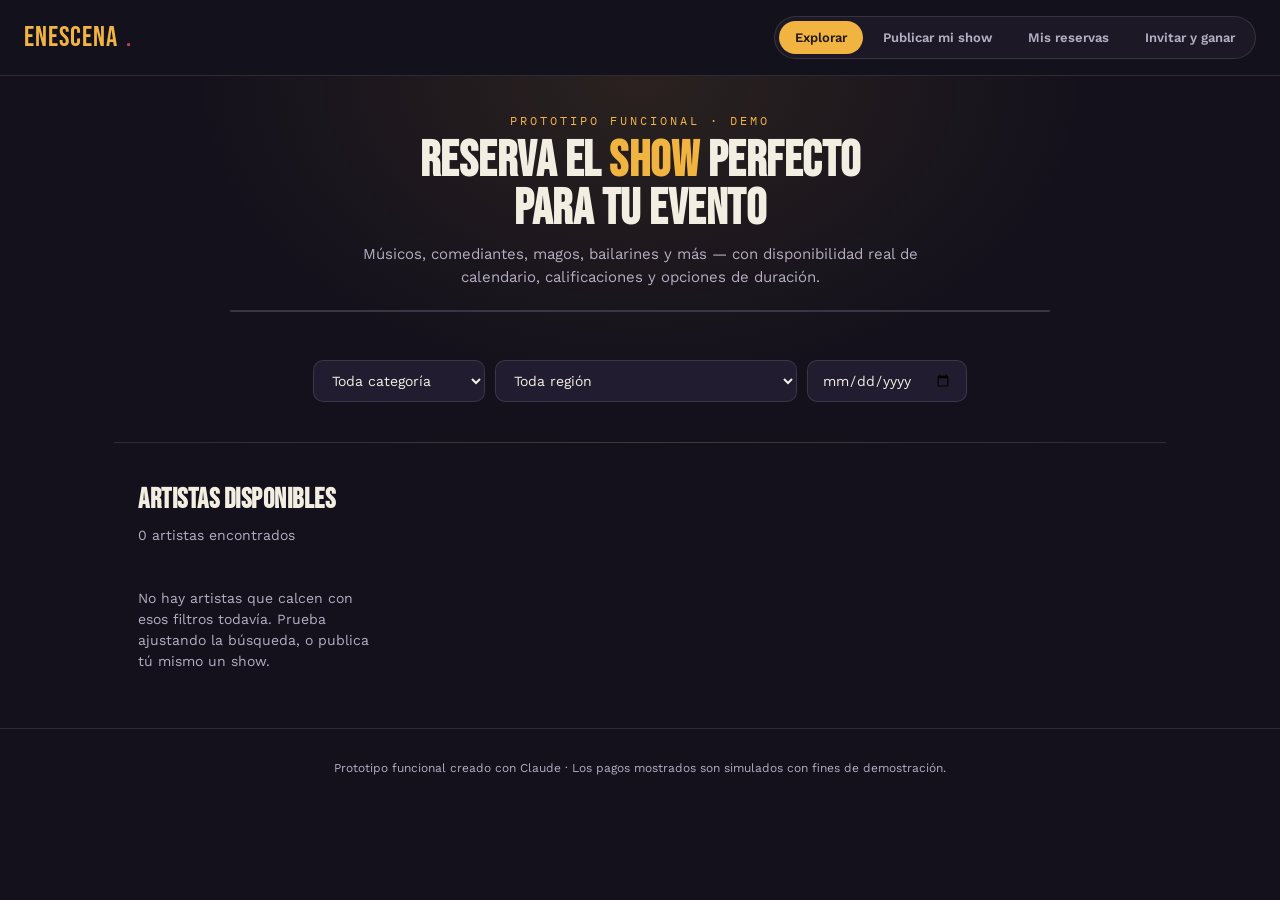
==== src/main/resources/static/index.html @ 1aa63d06 "version inicial" ====
<!DOCTYPE html>
<html lang="es">
<head>
<meta charset="UTF-8">
<meta name="viewport" content="width=device-width, initial-scale=1.0">
<title>EnEscena — Reserva artistas en vivo</title>
<link rel="preconnect" href="https://fonts.googleapis.com">
<link href="https://fonts.googleapis.com/css2?family=Bebas+Neue&family=Work+Sans:wght@400;500;600;700&family=IBM+Plex+Mono:wght@400;500&display=swap" rel="stylesheet">
<style>
  :root{
    --bg:#14111c; --bg-soft:#1c1826; --card:#211c2f; --card-alt:#262038;
    --gold:#f2b441; --gold-dim:#caa15c; --crimson:#c1414b; --crimson-dim:#8f2f37;
    --cream:#f3eee2; --muted:#b6adc2; --line:rgba(243,238,226,0.12); --radius:14px;
    --font-display:'Bebas Neue', sans-serif; --font-body:'Work Sans', sans-serif; --font-mono:'IBM Plex Mono', monospace;
  }
  *{box-sizing:border-box;}
  body{margin:0; background:var(--bg); color:var(--cream); font-family:var(--font-body); line-height:1.5; -webkit-font-smoothing:antialiased;}
  a{color:inherit;} ::selection{background:var(--gold); color:#14111c;}
  button{font-family:inherit; cursor:pointer;} input,select,textarea{font-family:inherit;}
  .wrap{max-width:1100px; margin:0 auto; padding:0 24px;}

  header{position:sticky; top:0; z-index:40; background:rgba(20,17,28,0.94); backdrop-filter:blur(6px); border-bottom:1px solid var(--line);}
  .headbar{display:flex; align-items:center; justify-content:space-between; padding:16px 24px; gap:12px; flex-wrap:wrap;}
  .logo{font-family:var(--font-display); font-size:28px; letter-spacing:1px; color:var(--gold); display:flex; align-items:center; gap:8px;}
  .logo span.dot{color:var(--crimson);}
  nav.tabs{display:flex; gap:4px; background:var(--bg-soft); border:1px solid var(--line); border-radius:999px; padding:4px; flex-wrap:wrap;}
  nav.tabs button{background:transparent; border:none; color:var(--muted); padding:9px 16px; border-radius:999px; font-size:13px; font-weight:600; transition:all .15s ease; white-space:nowrap;}
  nav.tabs button.active{background:var(--gold); color:#241a05;}
  nav.tabs button:not(.active):hover{color:var(--cream);}

  /* HERO / DESTACADOS */
  .hero-wrap{padding:36px 24px 10px; border-bottom:1px solid var(--line); background:radial-gradient(ellipse at 50% 0%, rgba(242,180,65,0.10), transparent 60%);}
  .hero-top{text-align:center; margin-bottom:22px;}
  .hero-top .eyebrow{font-family:var(--font-mono); font-size:12px; letter-spacing:3px; color:var(--gold); text-transform:uppercase;}
  .hero-top h1{font-family:var(--font-display); font-size:50px; letter-spacing:0.5px; margin:8px 0 10px; line-height:0.95;}
  .hero-top h1 em{font-style:normal; color:var(--gold);}
  .hero-top p{color:var(--muted); max-width:560px; margin:0 auto; font-size:15px;}

  .marquee{position:relative; max-width:820px; margin:0 auto 24px; border-radius:18px; overflow:hidden; border:1px solid var(--line); background:var(--card);}
  .marquee-track{display:flex; transition:transform .6s ease;}
  .marquee-slide{min-width:100%; display:flex; align-items:center; gap:24px; padding:28px 32px; cursor:pointer;}
  .marquee-slide .mstage{width:100px; height:100px; border-radius:50%; background:linear-gradient(160deg, var(--card-alt), var(--bg-soft)); display:flex; align-items:center; justify-content:center; font-size:46px; flex-shrink:0; border:2px solid var(--gold-dim);}
  .marquee-slide .mbadge{display:inline-block; font-family:var(--font-mono); font-size:10px; letter-spacing:1.5px; text-transform:uppercase; color:#241a05; background:var(--gold); padding:3px 9px; border-radius:999px; margin-bottom:8px; font-weight:700;}
  .marquee-slide h3{margin:0 0 4px; font-family:var(--font-display); font-size:26px; letter-spacing:0.5px;}
  .marquee-slide .mmeta{color:var(--muted); font-size:13px; margin-bottom:4px;}
  .marquee-dots{display:flex; gap:6px; justify-content:center; padding:12px 0;}
  .marquee-dots span{width:7px; height:7px; border-radius:50%; background:var(--line); cursor:pointer;}
  .marquee-dots span.on{background:var(--gold);}

  .filters{display:flex; gap:10px; flex-wrap:wrap; justify-content:center; max-width:820px; margin:0 auto 30px;}
  .filters select, .filters input{background:var(--card); border:1px solid var(--line); color:var(--cream); padding:11px 14px; border-radius:10px; font-size:14px; min-width:150px;}
  .filters select:focus, .filters input:focus{outline:2px solid var(--gold); outline-offset:1px;}

  section{padding:36px 24px;}
  h2.section-title{font-family:var(--font-display); font-size:28px; letter-spacing:0.5px; margin:0 0 4px;}
  p.section-sub{color:var(--muted); margin:0 0 22px; font-size:14px;}

  /* GRID SPOTIFY-STYLE */
  .grid{display:grid; grid-template-columns:repeat(auto-fill, minmax(190px,1fr)); gap:20px;}
  .rcard{background:transparent; border:none; padding:10px 6px; text-align:center; position:relative; cursor:pointer; transition:transform .15s ease;}
  .rcard:hover{transform:translateY(-4px);}
  .rcard .avatar{width:100%; aspect-ratio:1; border-radius:50%; background:linear-gradient(160deg, var(--card-alt), var(--bg-soft)); display:flex; align-items:center; justify-content:center; font-size:52px; margin:0 auto 14px; position:relative; overflow:hidden; border:1px solid var(--line); box-shadow:0 8px 20px rgba(0,0,0,0.35);}
  .rcard .featured-tag{position:absolute; top:6px; right:6px; background:var(--gold); color:#241a05; font-size:9px; font-weight:700; padding:3px 7px; border-radius:999px; letter-spacing:0.5px; text-transform:uppercase; font-family:var(--font-mono);}
  .rcard .hover-preview{position:absolute; inset:0; background:rgba(20,17,28,0.92); border-radius:50%; display:flex; align-items:center; justify-content:center; text-align:center; padding:14px; opacity:0; transition:opacity .2s ease; font-size:12px; color:var(--gold); line-height:1.4;}
  .rcard .avatar:hover .hover-preview{opacity:1;}
  .rcard h3{margin:0 0 2px; font-size:15px; font-weight:600;}
  .rcard .cat{font-size:11px; color:var(--gold); text-transform:uppercase; letter-spacing:0.5px; font-family:var(--font-mono); margin-bottom:6px;}
  .rcard .stars{font-size:12px; color:var(--gold-dim); margin-bottom:2px;}
  .rcard .stars b{color:var(--cream); font-weight:600;}
  .rcard .shows-count{font-size:11px; color:var(--muted); margin-bottom:8px;}
  .rcard .price{font-family:var(--font-mono); font-size:14px; color:var(--cream);}
  .empty{color:var(--muted); font-size:14px; padding:20px 0;}

  /* DETALLE / PERFIL */
  .detail-panel{background:var(--card); border:1px solid var(--line); border-radius:var(--radius); padding:24px; margin-bottom:24px;}
  .back-link{background:none; border:none; color:var(--gold); font-size:13px; font-weight:600; margin-bottom:16px; padding:0;}
  .detail-head{display:flex; gap:18px; align-items:center; flex-wrap:wrap;}
  .detail-head .stage-lg{font-size:52px; width:92px; height:92px; border-radius:50%; display:flex; align-items:center; justify-content:center; background:var(--card-alt); border:2px solid var(--gold-dim); flex-shrink:0;}
  .detail-head h2{margin:0 0 4px; font-family:var(--font-display); font-size:30px;}
  .detail-head .meta{color:var(--muted); font-size:14px;}
  .detail-head .stars-row{margin-top:4px; font-size:13px; color:var(--gold-dim);}
  .bio{margin:18px 0; color:var(--cream); font-size:15px; line-height:1.7;}

  .gallery-title, .cal-title, .pkg-title, .rev-title{font-size:13px; color:var(--muted); text-transform:uppercase; letter-spacing:1px; margin:20px 0 10px; font-family:var(--font-mono);}
  .gallery-row{display:flex; gap:10px; flex-wrap:wrap;}
  .gphoto{width:84px; height:84px; border-radius:10px; background:var(--card-alt); border:1px solid var(--line); display:flex; align-items:center; justify-content:center; font-size:28px;}
  .gvideo{width:140px; height:84px; border-radius:10px; background:var(--card-alt); border:1px solid var(--line); display:flex; flex-direction:column; align-items:center; justify-content:center; gap:4px; font-size:11px; color:var(--muted);}
  .gvideo .playbtn{width:32px; height:32px; border-radius:50%; background:var(--gold); color:#241a05; display:flex; align-items:center; justify-content:center; font-size:13px;}

  /* PAQUETES */
  .pkg-list{display:flex; flex-direction:column; gap:8px;}
  .pkg-opt{border:1px solid var(--line); background:var(--bg-soft); border-radius:10px; padding:12px 14px; display:flex; justify-content:space-between; align-items:center; cursor:pointer;}
  .pkg-opt.selected{border-color:var(--gold); background:rgba(242,180,65,0.1);}
  .pkg-opt b{font-size:14px;} .pkg-opt span.pmin{font-size:12px; color:var(--muted);}
  .pkg-opt .pprice{font-family:var(--font-mono); color:var(--gold); font-weight:600;}

  /* CALENDARIO MENSUAL */
  .cal-nav{display:flex; align-items:center; justify-content:space-between; max-width:400px; margin-bottom:8px;}
  .cal-nav button{background:var(--bg-soft); border:1px solid var(--line); color:var(--cream); width:30px; height:30px; border-radius:8px; font-size:14px;}
  .cal-nav button:disabled{opacity:0.3; cursor:not-allowed;}
  .cal-nav .cal-month-label{font-family:var(--font-mono); font-size:13px; color:var(--cream); text-transform:capitalize;}
  .cal-grid{display:grid; grid-template-columns:repeat(7,1fr); gap:6px; max-width:400px;}
  .cal-grid .dow{font-size:11px; color:var(--muted); text-align:center; padding-bottom:4px;}
  .cal-day{aspect-ratio:1; border-radius:8px; border:1px solid var(--line); background:var(--bg-soft); display:flex; align-items:center; justify-content:center; font-size:13px; color:var(--muted); font-family:var(--font-mono);}
  .cal-day.avail{background:rgba(242,180,65,0.14); border-color:var(--gold-dim); color:var(--gold); cursor:pointer; font-weight:600;}
  .cal-day.avail:hover{background:var(--gold); color:#241a05;}
  .cal-day.avail.selected{background:var(--crimson); border-color:var(--crimson); color:#fff;}
  .cal-day.empty2{border:none; background:transparent;}

  /* FORM */
  .form-box{background:var(--card); border:1px solid var(--line); border-radius:var(--radius); padding:24px; max-width:600px; margin:20px auto 0;}
  .form-box label{display:block; font-size:13px; color:var(--muted); margin:14px 0 6px;}
  .form-box input, .form-box textarea, .form-box select{width:100%; background:var(--bg-soft); border:1px solid var(--line); color:var(--cream); padding:11px 12px; border-radius:8px; font-size:14px;}
  .form-box input:focus, .form-box textarea:focus, .form-box select:focus{outline:2px solid var(--gold);}
  .form-box textarea{resize:vertical; min-height:80px;}
  .btn-primary{background:var(--gold); color:#241a05; border:none; padding:13px 20px; border-radius:9px; font-weight:700; font-size:14px; width:100%; margin-top:18px;}
  .btn-primary:hover{background:#ffc65e;}
  .btn-secondary{background:transparent; border:1px solid var(--line); color:var(--cream); padding:12px 20px; border-radius:9px; font-weight:600; font-size:14px; width:100%; margin-top:10px;}
  .btn-secondary:hover{border-color:var(--gold-dim);}
  .btn-mini{background:var(--bg-soft); border:1px solid var(--line); color:var(--gold); padding:8px 12px; border-radius:8px; font-size:12px; font-weight:600;}
  .pkg-row{display:grid; grid-template-columns:1.4fr 0.8fr 0.9fr auto; gap:8px; margin-bottom:8px; align-items:center;}
  .pkg-row input{padding:9px 10px; font-size:13px;}
  .checkbox-row{display:flex; align-items:flex-start; gap:10px; margin-top:16px; background:var(--bg-soft); border:1px solid var(--line); border-radius:10px; padding:12px;}
  .checkbox-row input{width:auto; margin-top:3px;}
  .checkbox-row span{font-size:13px; color:var(--muted);}

  /* PAGO */
  .pay-methods{display:flex; gap:10px; margin:14px 0;}
  .pay-opt{flex:1; border:1px solid var(--line); background:var(--bg-soft); border-radius:10px; padding:14px; text-align:center; cursor:pointer;}
  .pay-opt.selected{border-color:var(--gold); background:rgba(242,180,65,0.1);}
  .pay-opt b{display:block; font-size:14px; margin-bottom:2px;} .pay-opt span{font-size:11px; color:var(--muted);}
  .summary-row{display:flex; justify-content:space-between; font-size:14px; padding:6px 0; color:var(--muted); font-family:var(--font-mono);}
  .summary-row.total{color:var(--cream); font-weight:700; border-top:1px solid var(--line); margin-top:6px; padding-top:12px; font-size:16px;}
  .summary-row.discount{color:var(--gold);}
  .confirm-box{text-align:center; padding:20px;}
  .confirm-box .ok{font-size:48px; margin-bottom:6px;}
  .folio{font-family:var(--font-mono); background:var(--bg-soft); display:inline-block; padding:8px 16px; border-radius:8px; margin-top:10px; letter-spacing:2px; color:var(--gold);}

  .publish-note{background:rgba(193,65,75,0.12); border:1px solid var(--crimson-dim); color:var(--cream); padding:12px 16px; border-radius:10px; font-size:13px; margin-bottom:20px;}

  /* RESEÑAS */
  .rev-summary{display:flex; align-items:center; gap:14px; margin-bottom:16px;}
  .rev-summary .big-rating{font-family:var(--font-display); font-size:42px; color:var(--gold); line-height:1;}
  .rev-summary .stars-lg{font-size:16px; color:var(--gold-dim);}
  .rev-sort{margin-bottom:14px;}
  .rev-sort select{width:auto; display:inline-block;}
  .review-row{border-bottom:1px solid var(--line); padding:12px 0;}
  .review-row .rtop{display:flex; justify-content:space-between; font-size:13px; margin-bottom:4px;}
  .review-row .rauthor{font-weight:600;} .review-row .rstars{color:var(--gold-dim);} .review-row .rdate{color:var(--muted); font-size:12px;}
  .review-row p{margin:4px 0 0; font-size:14px; color:var(--cream);}

  .booking-row{background:var(--card); border:1px solid var(--line); border-radius:10px; padding:14px 16px; margin-bottom:10px; display:flex; justify-content:space-between; align-items:center; flex-wrap:wrap; gap:8px;}
  .booking-row .bwho{font-weight:600;} .booking-row .bwhen{font-family:var(--font-mono); color:var(--muted); font-size:13px;}
  .status-pill{font-size:11px; padding:4px 10px; border-radius:999px; background:rgba(242,180,65,0.15); color:var(--gold); text-transform:uppercase; letter-spacing:0.5px; font-weight:700;}

  /* REFERIDOS */
  .code-box{background:var(--card); border:1px solid var(--gold-dim); border-radius:14px; padding:24px; text-align:center; max-width:420px; margin:0 auto 24px;}
  .code-box .code{font-family:var(--font-mono); font-size:28px; letter-spacing:4px; color:var(--gold); margin:10px 0; background:var(--bg-soft); padding:12px; border-radius:10px;}
  .perk-grid{display:grid; grid-template-columns:1fr 1fr; gap:14px; max-width:600px; margin:24px auto;}
  .perk-card{background:var(--card); border:1px solid var(--line); border-radius:12px; padding:16px; text-align:center; font-size:13px; color:var(--muted);}
  .perk-card b{display:block; color:var(--gold); font-size:20px; margin-bottom:6px; font-family:var(--font-display); letter-spacing:0.5px;}

  footer{padding:30px 24px; text-align:center; color:var(--muted); font-size:12px; border-top:1px solid var(--line);}
  .hidden{display:none !important;}
  @media(max-width:640px){
    .hero-top h1{font-size:36px;}
    .headbar{flex-direction:column; gap:12px;}
    .marquee-slide{flex-direction:column; text-align:center; padding:22px;}
    .perk-grid{grid-template-columns:1fr;}
    .pkg-row{grid-template-columns:1fr 1fr; grid-template-areas:"a a" "b c" "d d";}
  }
</style>
</head>
<body>

<header>
  <div class="headbar">
    <div class="logo">enescena<span class="dot">.</span></div>
    <nav class="tabs">
      <button data-tab="explorar" class="active">Explorar</button>
      <button data-tab="publicar">Publicar mi show</button>
      <button data-tab="reservas">Mis reservas</button>
      <button data-tab="referidos">Invitar y ganar</button>
    </nav>
  </div>
</header>

<main class="wrap">

  <div id="tab-explorar">
    <div class="hero-wrap">
      <div class="hero-top">
        <div class="eyebrow">Prototipo funcional · demo</div>
        <h1>Reserva el <em>show</em> perfecto<br>para tu evento</h1>
        <p>Músicos, comediantes, magos, bailarines y más — con disponibilidad real de calendario, calificaciones y opciones de duración.</p>
      </div>
      <div class="marquee" id="marquee"></div>
      <div class="marquee-dots" id="marquee-dots"></div>
      <div class="filters">
        <select id="f-cat"><option value="">Toda categoría</option></select>
        <select id="f-region"><option value="">Toda región</option></select>
        <input type="date" id="f-date">
      </div>
    </div>

    <section id="section-list">
      <h2 class="section-title">Artistas disponibles</h2>
      <p class="section-sub" id="list-sub">Cargando catálogo…</p>
      <div class="grid" id="grid-artists"></div>
    </section>

    <section id="section-detail" class="hidden"></section>
  </div>

  <div id="tab-publicar" class="hidden">
    <section>
      <h2 class="section-title">Publica tu show</h2>
      <p class="section-sub">Crea tu perfil de artista, define tus opciones de duración y marca tu disponibilidad.</p>
      <div class="publish-note">Esta es una demo pública: lo que publiques aquí quedará visible para cualquiera que abra esta app. Recibirás el precio de cada opción menos un 3% de comisión de servicio (o 1.5% si activaste un código de referido este mes).</div>
      <div class="form-box">
        <label>Nombre artístico</label>
        <input id="p-name" placeholder="Ej: Trío Andino, Mago Fabián...">
        <label>Categoría</label>
        <select id="p-cat">
          <option>Música en vivo</option><option>Stand up comedy</option><option>Magia</option>
          <option>Danza</option><option>DJ</option><option>Teatro</option><option>Circo</option><option>Otro</option>
        </select>
        <label>Región</label>
        <select id="p-region"></select>
        <label>Comuna / ciudad</label>
        <select id="p-city"></select>
        <label>Ícono</label>
        <select id="p-emoji">
          <option value="🎤">🎤 Música</option><option value="🎭">🎭 Teatro</option><option value="🪄">🪄 Magia</option>
          <option value="💃">💃 Danza</option><option value="🎧">🎧 DJ</option><option value="🤹">🤹 Circo</option><option value="😂">😂 Comedia</option>
        </select>
        <label>Sobre tu show</label>
        <textarea id="p-bio" placeholder="Cuenta en qué consiste tu espectáculo, requerimientos técnicos, etc."></textarea>

        <div class="pkg-title">Opciones de reserva (duración y precio)</div>
        <div id="p-packages"></div>
        <button type="button" class="btn-mini" id="p-add-pkg">+ Agregar opción de duración</button>

        <div class="checkbox-row">
          <input type="checkbox" id="p-featured">
          <span><b style="color:var(--cream)">Destacar mi show en la portada</b><br>+15% de comisión mientras esté activo. Aparece en el carrusel de la página principal.</span>
        </div>

        <div class="cal-title">Marca tus días disponibles</div>
        <div class="cal-nav" id="p-cal-nav"></div>
        <div class="cal-grid" id="p-cal"></div>
        <button class="btn-primary" id="p-submit">Publicar mi perfil</button>
        <div id="p-msg" class="section-sub" style="margin-top:10px;"></div>
      </div>
    </section>
  </div>

  <div id="tab-reservas" class="hidden">
    <section>
      <h2 class="section-title">Mis reservas</h2>
      <p class="section-sub">Escribe el correo que usaste para reservar, y revisa el estado o deja una reseña.</p>
      <div class="form-box" style="max-width:420px;">
        <label>Correo</label>
        <input id="r-email" placeholder="tu@correo.cl">
        <button class="btn-primary" id="r-search">Buscar</button>
      </div>
      <div id="r-results" style="margin-top:24px; max-width:640px;"></div>
    </section>
  </div>

  <div id="tab-referidos" class="hidden">
    <section>
      <h2 class="section-title">Invita y ambos ganan</h2>
      <p class="section-sub">Comparte tu código. Tu amigo y tú obtienen 50% de descuento en la comisión de servicio durante su primer mes en la app.</p>
      <div class="code-box">
        <div class="section-sub" style="margin:0;">Tu código personal</div>
        <div class="code" id="my-code">-------</div>
        <button class="btn-secondary" id="copy-code" style="margin-top:0;">Copiar código</button>
      </div>
      <div class="form-box" style="max-width:420px;">
        <label>¿Tienes un código de un amigo? Ingrésalo aquí</label>
        <input id="redeem-code" placeholder="Ej: AB12CD">
        <button class="btn-primary" id="redeem-btn">Activar descuento</button>
        <div id="redeem-msg" class="section-sub" style="margin-top:10px;"></div>
      </div>
      <div class="perk-grid">
        <div class="perk-card"><b>50%</b>menos comisión para ti, este primer mes</div>
        <div class="perk-card"><b>50%</b>menos comisión para tu amigo, su primer mes</div>
      </div>
    </section>
  </div>

</main>

<footer>Prototipo funcional creado con Claude · Los pagos mostrados son simulados con fines de demostración.</footer>

<script>
const CATS = ["Música en vivo","Stand up comedy","Magia","Danza","DJ","Teatro","Circo","Otro"];
const DOW = ["L","M","M","J","V","S","D"];
const MONTHS_ES = ["enero","febrero","marzo","abril","mayo","junio","julio","agosto","septiembre","octubre","noviembre","diciembre"];

const CHILE_REGIONS = [
  {region:"Arica y Parinacota", comunas:["Arica","Camarones","General Lagos","Putre"]},
  {region:"Tarapacá", comunas:["Alto Hospicio","Camiña","Colchane","Huara","Iquique","Pica","Pozo Almonte"]},
  {region:"Antofagasta", comunas:["Antofagasta","Calama","María Elena","Mejillones","Ollagüe","San Pedro de Atacama","Sierra Gorda","Taltal","Tocopilla"]},
  {region:"Atacama", comunas:["Alto del Carmen","Caldera","Chañaral","Copiapó","Diego de Almagro","Freirina","Huasco","Tierra Amarilla","Vallenar"]},
  {region:"Coquimbo", comunas:["Andacollo","Canela","Combarbalá","Coquimbo","Illapel","La Higuera","La Serena","Los Vilos","Monte Patria","Ovalle","Paiguano","Punitaqui","Río Hurtado","Salamanca","Vicuña"]},
  {region:"Valparaíso", comunas:["Algarrobo","Cabildo","Calera","Calle Larga","Cartagena","Casablanca","Catemu","Concón","El Quisco","El Tabo","Hijuelas","Isla de Pascua","Juan Fernández","La Cruz","La Ligua","Limache","Llaillay","Los Andes","Nogales","Olmué","Panquehue","Papudo","Petorca","Puchuncaví","Putaendo","Quillota","Quilpué","Quintero","Rinconada","San Antonio","San Esteban","San Felipe","Santa María","Santo Domingo","Valparaíso","Villa Alemana","Viña del Mar","Zapallar"]},
  {region:"Metropolitana de Santiago", comunas:["Alhué","Buin","Calera de Tango","Cerrillos","Cerro Navia","Colina","Conchalí","Curacaví","El Bosque","El Monte","Estación Central","Huechuraba","Independencia","Isla de Maipo","La Cisterna","La Florida","La Granja","La Pintana","La Reina","Lampa","Las Condes","Lo Barnechea","Lo Espejo","Lo Prado","Macul","Maipú","María Pinto","Melipilla","Ñuñoa","Padre Hurtado","Paine","Pedro Aguirre Cerda","Peñaflor","Peñalolén","Pirque","Providencia","Pudahuel","Puente Alto","Quilicura","Quinta Normal","Recoleta","Renca","San Bernardo","San Joaquín","San José de Maipo","San Miguel","San Pedro","San Ramón","Santiago","Talagante","Tiltil","Vitacura"]},
  {region:"Libertador Gral. Bernardo O'Higgins", comunas:["Chimbarongo","Chépica","Codegua","Coinco","Coltauco","Doñihue","Graneros","La Estrella","Las Cabras","Litueche","Lolol","Machalí","Malloa","Marchihue","Nancagua","Navidad","Olivar","Palmilla","Paredones","Peralillo","Peumo","Pichidegua","Pichilemu","Placilla","Pumanque","Quinta de Tilcoco","Rancagua","Rengo","Requínoa","San Fernando","San Francisco de Mostazal","San Vicente de Tagua Tagua","Santa Cruz"]},
  {region:"Maule", comunas:["Cauquenes","Chanco","Colbún","Constitución","Curepto","Curicó","Empedrado","Hualañé","Licantén","Linares","Longaví","Maule","Molina","Parral","Pelarco","Pelluhue","Pencahue","Rauco","Retiro","Romeral","Río Claro","Sagrada Familia","San Clemente","San Javier","San Rafael","Talca","Teno","Vichuquén","Villa Alegre","Yerbas Buenas"]},
  {region:"Ñuble", comunas:["Bulnes","Chillán Viejo","Chillán","Cobquecura","Coelemu","Coihueco","El Carmen","Ninhue","Ñiquén","Pemuco","Pinto","Portezuelo","Quillón","Quirihue","Ránquil","San Carlos","San Fabián","San Ignacio","San Nicolás","Treguaco","Yungay"]},
  {region:"Biobío", comunas:["Alto Biobío","Antuco","Arauco","Cabrero","Cañete","Chiguayante","Concepción","Contulmo","Coronel","Curanilahue","Florida","Hualpén","Hualqui","Laja","Lebu","Los Álamos","Los Ángeles","Lota","Mulchén","Nacimiento","Negrete","Penco","Quilaco","Quilleco","San Pedro de la Paz","San Rosendo","Santa Bárbara","Santa Juana","Talcahuano","Tirúa","Tomé","Tucapel","Yumbel"]},
  {region:"La Araucanía", comunas:["Angol","Carahue","Cholchol","Collipulli","Cunco","Curacautín","Curarrehue","Ercilla","Freire","Galvarino","Gorbea","Lautaro","Loncoche","Lonquimay","Los Sauces","Lumaco","Melipeuco","Nueva Imperial","Padre Las Casas","Perquenco","Pitrufquén","Pucón","Purén","Renaico","Saavedra","Temuco","Teodoro Schmidt","Toltén","Traiguén","Victoria","Vilcún","Villarrica"]},
  {region:"Los Ríos", comunas:["Corral","Futrono","La Unión","Lago Ranco","Lanco","Los Lagos","Mariquina","Máfil","Paillaco","Panguipulli","Río Bueno","Valdivia"]},
  {region:"Los Lagos", comunas:["Ancud","Calbuco","Castro","Chaitén","Chonchi","Cochamó","Curaco de Vélez","Dalcahue","Fresia","Frutillar","Futaleufú","Hualaihué","Llanquihue","Los Muermos","Maullín","Osorno","Palena","Puerto Montt","Puerto Octay","Puerto Varas","Puqueldón","Purranque","Puyehue","Queilén","Quellón","Quemchi","Quinchao","Río Negro","San Juan de la Costa","San Pablo"]},
  {region:"Aysén", comunas:["Aysén","Chile Chico","Cisnes","Cochrane","Coyhaique","Guaitecas","Lago Verde","O'Higgins","Río Ibáñez","Tortel"]},
  {region:"Magallanes y de la Antártica Chilena", comunas:["Antártica","Cabo de Hornos","Laguna Blanca","Natales","Porvenir","Primavera","Punta Arenas","Río Verde","San Gregorio","Timaukel","Torres del Paine"]}
];

let ARTISTS = [];
let currentArtist = null;
let selectedDate = null;
let selectedPayMethod = "webpay";
let selectedPkgId = null;
let detailCalDate = new Date();
let publishCalDate = new Date();
let publishDates = new Set();
let publishPackages = [{label:"Show mínimo", minutes:15, price:0}];
let marqueeIndex = 0;
let marqueeTimer = null;
let reviewSort = "recientes";

function fmtCLP(n){ return "$" + Math.round(n).toLocaleString("es-CL"); }
function uid(){ return Math.random().toString(36).slice(2,10); }
function todayISO(offset){ const d = new Date(); d.setDate(d.getDate()+offset); return d.toISOString().slice(0,10); }
function fmtDate(iso){ const d = new Date(iso+"T00:00:00"); return d.toLocaleDateString("es-CL", {weekday:'short', day:'numeric', month:'short'}); }
function genCode(){ const chars="ABCDEFGHJKLMNPQRSTUVWXYZ23456789"; let s=""; for(let i=0;i<6;i++) s+=chars[Math.floor(Math.random()*chars.length)]; return s; }
function starsHTML(rating, size){
  size = size || 13;
  if(rating == null) return `<span style="color:var(--muted); font-size:${size}px;">Sin calificaciones aún</span>`;
  let out = "";
  const full = Math.round(rating);
  for(let i=0;i<5;i++) out += `<span style="color:${i<full?'var(--gold)':'var(--line)'}; font-size:${size}px;">★</span>`;
  return out;
}
function avgRating(a){
  if(!a.reviews || a.reviews.length===0) return null;
  return a.reviews.reduce((s,r)=>s+r.stars,0) / a.reviews.length;
}

async function loadArtists(){
  try {
    const response = await fetch('/api/artistas');

    if (!response.ok) {
      throw new Error(`Error HTTP ${response.status}`);
    }

    const artistasApi = await response.json();

    // Adaptamos el DTO del backend al formato que ya utiliza este prototipo.
    ARTISTS = artistasApi.map(a => ({
      id: String(a.id),
      name: a.nombreArtistico,
      category: (a.categorias && a.categorias.length > 0) ? a.categorias[0] : 'Otro',
      region: a.region || '',
      city: a.comuna || '',
      emoji: a.icono || '🎭',
      bio: a.biografia || '',
      featured: Boolean(a.destacado),
      completedShows: a.showsRealizados || 0,
      profileImageUrl: a.urlImagenPerfil || null,
      packages: (a.paquetes || []).map(p => ({
        id: String(p.id),
        label: p.nombre,
        minutes: p.duracionMinutos,
        price: Number(p.precio),
        currency: p.moneda
      })),
      dates: a.fechasDisponibles || [],
      gallery: [],
      reviews: []
    }));
  } catch (e) {
    console.error('No se pudieron cargar los artistas desde la API:', e);
    ARTISTS = [];
  }
}

// En esta primera integración los artistas se administran desde el backend/MySQL.
// Dejamos esta función para no romper el resto del prototipo mientras migramos
// las operaciones POST/PUT a la API.
async function saveArtists(){
  console.warn('saveArtists todavía no está conectado al backend.');
}
async function loadBookings(){
  try{ const res = await window.storage.get('bookings', true); return res && res.value ? JSON.parse(res.value) : []; }
  catch(e){ return []; }
}
async function saveBookings(list){ await window.storage.set('bookings', JSON.stringify(list), true); }

async function getMyCode(){
  try{
    const res = await window.storage.get('myCode', false);
    if(res && res.value) return res.value;
  }catch(e){}
  const code = genCode();
  await window.storage.set('myCode', code, false);
  return code;
}
async function getReferralActive(){
  try{ const res = await window.storage.get('referralActive', false); return res && res.value === "1"; }
  catch(e){ return false; }
}

function randomGallery(){
  const emojis = ["📸","🎬","🎪","🎶","🕺","🎇","🖼️","🎥"];
  const n = 3 + Math.floor(Math.random()*3);
  const arr = [];
  for(let i=0;i<n;i++) arr.push(emojis[Math.floor(Math.random()*emojis.length)]);
  return arr;
}

async function seedIfEmpty(){
  // Los datos ahora vienen desde MySQL a través de Spring Boot.
  await loadArtists();
}

function populateFilters(){
  const fc = document.getElementById('f-cat'); const fr = document.getElementById('f-region');
  CATS.forEach(c => fc.insertAdjacentHTML('beforeend', `<option value="${c}">${c}</option>`));
  CHILE_REGIONS.forEach(r => fr.insertAdjacentHTML('beforeend', `<option value="${r.region}">${r.region}</option>`));
}
function populatePublishLocation(){
  const pr = document.getElementById('p-region');
  CHILE_REGIONS.forEach(r => pr.insertAdjacentHTML('beforeend', `<option value="${r.region}">${r.region}</option>`));
  const fillCities = () => {
    const pc = document.getElementById('p-city');
    const reg = CHILE_REGIONS.find(r=>r.region===pr.value) || CHILE_REGIONS[0];
    pc.innerHTML = reg.comunas.map(c=>`<option value="${c}">${c}</option>`).join('');
  };
  pr.addEventListener('change', fillCities);
  fillCities();
}

/* ---------- MARQUEE / HERO ---------- */
function renderMarquee(){
  let featured = ARTISTS.filter(a=>a.featured);
  if(featured.length === 0) featured = [...ARTISTS].sort((a,b)=>(avgRating(b)||0)-(avgRating(a)||0)).slice(0,3);
  const track = document.getElementById('marquee');
  const dots = document.getElementById('marquee-dots');
  if(featured.length === 0){ track.innerHTML = ""; dots.innerHTML=""; return; }
  track.innerHTML = `<div class="marquee-track" id="marquee-track">` + featured.map(a=>`
    <div class="marquee-slide" data-id="${a.id}">
      <div class="mstage">${a.emoji}</div>
      <div>
        <span class="mbadge">Destacado</span>
        <h3>${a.name}</h3>
        <div class="mmeta">${a.category} · ${a.city}</div>
        <div class="mmeta">${starsHTML(avgRating(a))} ${avgRating(a)?('<b style="color:var(--cream)">'+avgRating(a).toFixed(1)+'</b>'):''} · ${a.completedShows||0} presentaciones</div>
      </div>
    </div>`).join('') + `</div>`;
  dots.innerHTML = featured.map((_,i)=>`<span class="${i===0?'on':''}" data-i="${i}"></span>`).join('');
  marqueeIndex = 0;
  track.querySelectorAll('.marquee-slide').forEach(el=> el.addEventListener('click', ()=> openDetail(el.dataset.id)));
  dots.querySelectorAll('span').forEach(el=> el.addEventListener('click', ()=> { marqueeIndex = parseInt(el.dataset.i); updateMarquee(); resetMarqueeTimer(); }));
  clearInterval(marqueeTimer);
  resetMarqueeTimer();
  function resetMarqueeTimer(){
    marqueeTimer = setInterval(()=>{ marqueeIndex = (marqueeIndex+1) % featured.length; updateMarquee(); }, 4500);
  }
  function updateMarquee(){
    const t = document.getElementById('marquee-track');
    if(t) t.style.transform = `translateX(-${marqueeIndex*100}%)`;
    dots.querySelectorAll('span').forEach((el,i)=> el.classList.toggle('on', i===marqueeIndex));
  }
}

/* ---------- GRID ---------- */
function renderGrid(){
  const cat = document.getElementById('f-cat').value;
  const region = document.getElementById('f-region').value;
  const date = document.getElementById('f-date').value;
  let list = ARTISTS.filter(a=>{
    if(cat && a.category !== cat) return false;
    if(region && a.region !== region) return false;
    if(date && !(a.dates||[]).includes(date)) return false;
    return true;
  });
  const grid = document.getElementById('grid-artists');
  document.getElementById('list-sub').textContent = `${list.length} artista${list.length===1?'':'s'} encontrados`;
  if(list.length === 0){
    grid.innerHTML = `<div class="empty">No hay artistas que calcen con esos filtros todavía. Prueba ajustando la búsqueda, o publica tú mismo un show.</div>`;
    return;
  }
  grid.innerHTML = list.map(a => {
    const rating = avgRating(a);
    const minPrice = Math.min(...(a.packages||[{price:0}]).map(p=>p.price));
    return `
    <div class="rcard" data-id="${a.id}">
      ${a.featured?'<div class="featured-tag">Destacado</div>':''}
      <div class="avatar">${a.emoji||'🎭'}
        <div class="hover-preview">${(a.bio||'').slice(0,70)}${(a.bio||'').length>70?'…':''}</div>
      </div>
      <div class="cat">${a.category}</div>
      <h3>${a.name}</h3>
      <div class="stars">${starsHTML(rating)} ${rating?('<b>'+rating.toFixed(1)+'</b>'):''}</div>
      <div class="shows-count">${a.completedShows||0} presentaciones</div>
      <div class="price">Desde ${fmtCLP(minPrice)}</div>
    </div>
  `;}).join('');
  grid.querySelectorAll('.rcard').forEach(el=> el.addEventListener('click', ()=> openDetail(el.dataset.id)));
}

/* ---------- CALENDARIO MENSUAL ---------- */
function buildMonthGrid(viewDate, availableSet, mode, selected){
  const year = viewDate.getFullYear(), month = viewDate.getMonth();
  const first = new Date(year, month, 1);
  const startDow = (first.getDay()+6)%7;
  const daysInMonth = new Date(year, month+1, 0).getDate();
  let html = DOW.map(d=>`<div class="dow">${d}</div>`).join('');
  for(let i=0;i<startDow;i++) html += `<div class="cal-day empty2"></div>`;
  const todayStr = todayISO(0);
  for(let d=1; d<=daysInMonth; d++){
    const iso = `${year}-${String(month+1).padStart(2,'0')}-${String(d).padStart(2,'0')}`;
    const isPast = iso < todayStr;
    const isAvail = availableSet.has(iso) && !isPast;
    const isSel = selected === iso;
    let cls = "cal-day";
    if(mode !== "view" && isAvail) cls += " avail";
    if(isSel) cls += " selected";
    html += `<div class="${cls}" data-date="${iso}">${d}</div>`;
  }
  return html;
}
function monthLabel(d){ return `${MONTHS_ES[d.getMonth()]} ${d.getFullYear()}`; }
function renderCalNav(containerId, viewDate, onPrev, onNext){
  const el = document.getElementById(containerId);
  const now = new Date(); now.setDate(1); now.setHours(0,0,0,0);
  const atMin = viewDate.getFullYear()===now.getFullYear() && viewDate.getMonth()===now.getMonth();
  el.innerHTML = `<button id="${containerId}-prev" ${atMin?'disabled':''}>‹</button><span class="cal-month-label">${monthLabel(viewDate)}</span><button id="${containerId}-next">›</button>`;
  document.getElementById(containerId+"-prev").addEventListener('click', onPrev);
  document.getElementById(containerId+"-next").addEventListener('click', onNext);
}

/* ---------- DETALLE / PERFIL ---------- */
function openDetail(id){
  currentArtist = ARTISTS.find(a=>a.id===id);
  selectedDate = null; selectedPkgId = (currentArtist.packages&&currentArtist.packages[0])?currentArtist.packages[0].id:null;
  detailCalDate = new Date();
  document.getElementById('section-list').classList.add('hidden');
  const sec = document.getElementById('section-detail');
  sec.classList.remove('hidden');
  renderDetail();
  sec.scrollIntoView({behavior:'smooth', block:'start'});
}

function renderDetail(){
  const a = currentArtist;
  const rating = avgRating(a);
  const sec = document.getElementById('section-detail');
  sec.innerHTML = `
    <button class="back-link" id="back-btn">← Volver a explorar</button>
    <div class="detail-panel">
      <div class="detail-head">
        <div class="stage-lg">${a.emoji||'🎭'}</div>
        <div>
          <h2>${a.name}</h2>
          <div class="meta">${a.category} · ${a.city}, ${a.region}</div>
          <div class="stars-row">${starsHTML(rating,15)} ${rating?rating.toFixed(1):'Nuevo'} · ${a.completedShows||0} presentaciones</div>
        </div>
      </div>
      <div class="bio">${a.bio}</div>

      <div class="gallery-title">Fotos</div>
      <div class="gallery-row">${(a.gallery||[]).map(g=>`<div class="gphoto">${g}</div>`).join('')}</div>
      <div class="gallery-title">Videos</div>
      <div class="gallery-row"><div class="gvideo"><div class="playbtn">▶</div>Reel del show</div><div class="gvideo"><div class="playbtn">▶</div>En vivo, evento real</div></div>

      <div class="pkg-title">Elige tu opción</div>
      <div class="pkg-list" id="pkg-list"></div>

      <div class="cal-title">Selecciona una fecha disponible</div>
      <div class="cal-nav" id="detail-cal-nav"></div>
      <div class="cal-grid" id="detail-cal"></div>
    </div>
    <div id="booking-form-wrap"></div>
    <div class="detail-panel" id="reviews-panel"></div>
  `;
  document.getElementById('back-btn').addEventListener('click', ()=>{
    clearInterval(marqueeTimer);
    sec.classList.add('hidden');
    document.getElementById('section-list').classList.remove('hidden');
  });

  const pkgList = document.getElementById('pkg-list');
  pkgList.innerHTML = (a.packages||[]).map(p=>`
    <div class="pkg-opt ${p.id===selectedPkgId?'selected':''}" data-id="${p.id}">
      <div><b>${p.label}</b><br><span class="pmin">${p.minutes} minutos</span></div>
      <div class="pprice">${fmtCLP(p.price)}</div>
    </div>`).join('');
  pkgList.querySelectorAll('.pkg-opt').forEach(el=>{
    el.addEventListener('click', ()=>{ selectedPkgId = el.dataset.id; pkgList.querySelectorAll('.pkg-opt').forEach(o=>o.classList.remove('selected')); el.classList.add('selected'); refreshBookingFormIfOpen(); });
  });

  renderDetailCalendar();
  renderReviews();
  if(selectedDate) renderBookingForm();
}

function renderDetailCalendar(){
  const a = currentArtist;
  const availSet = new Set(a.dates||[]);
  renderCalNav('detail-cal-nav', detailCalDate,
    ()=>{ detailCalDate.setMonth(detailCalDate.getMonth()-1); renderDetailCalendar(); },
    ()=>{ detailCalDate.setMonth(detailCalDate.getMonth()+1); renderDetailCalendar(); });
  const cal = document.getElementById('detail-cal');
  cal.innerHTML = buildMonthGrid(detailCalDate, availSet, "book", selectedDate);
  cal.querySelectorAll('.cal-day.avail').forEach(el=>{
    el.addEventListener('click', ()=>{ selectedDate = el.dataset.date; renderDetailCalendar(); renderBookingForm(); });
  });
}
function refreshBookingFormIfOpen(){ if(selectedDate) renderBookingForm(); }

function currentPackage(){ return (currentArtist.packages||[]).find(p=>p.id===selectedPkgId) || (currentArtist.packages||[])[0]; }

function renderBookingForm(){
  const a = currentArtist;
  const pkg = currentPackage();
  const wrap = document.getElementById('booking-form-wrap');
  wrap.innerHTML = `
    <div class="form-box">
      <div class="section-sub" style="margin-bottom:0;">
        Reservando <b style="color:var(--cream)">${pkg?pkg.label:''}</b>
        con <b style="color:var(--cream)">${a.name}</b>
        para el <b style="color:var(--gold)">${fmtDate(selectedDate)}</b>
      </div>

      <label>Tu nombre</label>
      <input id="b-name" placeholder="Nombre y apellido">

      <label>Correo</label>
      <input id="b-email" type="email" placeholder="tu@correo.cl">

      <label>Teléfono</label>
      <input id="b-phone" placeholder="+56 9 1234 5678">

      <label>Hora del evento</label>
      <input id="b-time" type="time">

      <label>Dirección del evento</label>
      <input id="b-address" placeholder="Ej: Av. Providencia 1234">

      <label>Comuna</label>
      <input id="b-city" placeholder="Ej: Providencia">

      <label>Región</label>
      <input id="b-region" placeholder="Ej: Región Metropolitana">

      <label>Cantidad de invitados</label>
      <input id="b-guests" type="number" min="1" placeholder="Ej: 80">

      <label>Cuéntale del evento</label>
      <textarea id="b-msg" placeholder="Tipo de evento, detalles especiales, requerimientos, etc."></textarea>

      <button class="btn-primary" id="b-continue">Confirmar reserva</button>
      <div id="booking-status" class="section-sub" style="margin-top:10px;"></div>
    </div>`;

  document.getElementById('b-continue').addEventListener('click', crearReserva);
}

async function crearReserva(){
  const a = currentArtist;
  const pkg = currentPackage();

  const nombre = document.getElementById('b-name').value.trim();
  const correo = document.getElementById('b-email').value.trim();
  const telefono = document.getElementById('b-phone').value.trim();
  const hora = document.getElementById('b-time').value;
  const direccion = document.getElementById('b-address').value.trim();
  const comuna = document.getElementById('b-city').value.trim();
  const region = document.getElementById('b-region').value.trim();
  const invitados = document.getElementById('b-guests').value;
  const mensaje = document.getElementById('b-msg').value.trim();

  const status = document.getElementById('booking-status');
  const btn = document.getElementById('b-continue');

  if(!nombre || !correo){
    status.textContent = 'Ingresa al menos tu nombre y correo.';
    return;
  }

  if(!a || !pkg || !selectedDate){
    status.textContent = 'No se pudo determinar el artista, paquete o fecha.';
    return;
  }

  const request = {
    artistaId: Number(a.id),
    paqueteShowId: Number(pkg.id),
    fechaEvento: selectedDate,
    horaEvento: hora || null,
    nombreCliente: nombre,
    correoCliente: correo,
    telefonoCliente: telefono || null,
    direccionEvento: direccion || null,
    comunaEvento: comuna || null,
    regionEvento: region || null,
    cantidadInvitados: invitados ? Number(invitados) : null,
    mensajeCliente: mensaje || null
  };

  try {
    btn.disabled = true;
    btn.textContent = 'Creando reserva...';
    status.textContent = 'Guardando reserva...';

    const response = await fetch('/api/reservas', {
      method: 'POST',
      headers: {
        'Content-Type': 'application/json'
      },
      body: JSON.stringify(request)
    });

    if(!response.ok){
      let detalle = '';
      try {
        const errorBody = await response.json();
        detalle = errorBody.message || errorBody.error || JSON.stringify(errorBody);
      } catch(e) {
        detalle = await response.text();
      }
      throw new Error(detalle || `Error HTTP ${response.status}`);
    }

    const reserva = await response.json();

    // Volvemos a consultar la API para que la fecha recién reservada
    // desaparezca inmediatamente del calendario.
    await loadArtists();
    currentArtist = ARTISTS.find(artista => String(artista.id) === String(a.id));

    renderGrid();
    renderMarquee();
    renderConfirmation(reserva);

  } catch(e) {
    console.error('Error creando reserva:', e);
    status.textContent = 'No pudimos crear la reserva: ' + e.message;
    btn.disabled = false;
    btn.textContent = 'Confirmar reserva';
  }
}

function renderConfirmation(reserva){
  const wrap = document.getElementById('booking-form-wrap');
  wrap.innerHTML = `
    <div class="form-box confirm-box">
      <div class="ok">🎟️</div>
      <h2 style="font-family:var(--font-display); font-size:26px; margin:6px 0;">Reserva creada</h2>
      <div class="section-sub">
        ${reserva.artista} · ${reserva.paquete} · ${fmtDate(reserva.fechaEvento)}
      </div>
      <div class="folio">FOLIO ${reserva.folio}</div>
      <div class="summary-row" style="margin-top:16px;">
        <span>Subtotal</span><span>${fmtCLP(reserva.subtotal)}</span>
      </div>
      <div class="summary-row">
        <span>Comisión de servicio</span><span>${fmtCLP(reserva.comisionServicio)}</span>
      </div>
      <div class="summary-row total">
        <span>Total</span><span>${fmtCLP(reserva.total)}</span>
      </div>
      <div class="section-sub" style="margin-top:14px;">
        Estado: <b style="color:var(--gold)">${reserva.estado}</b><br>
        Reserva asociada a ${reserva.correoCliente}.
      </div>
    </div>`;

  selectedDate = null;
  renderDetailCalendar();
}

/* ---------- RESEÑAS ---------- */
function renderReviews(){
  const a = currentArtist;
  const rating = avgRating(a);
  const panel = document.getElementById('reviews-panel');
  let list = [...(a.reviews||[])];
  if(reviewSort === "recientes") list.sort((x,y)=> y.date.localeCompare(x.date));
  if(reviewSort === "mejor") list.sort((x,y)=> y.stars - x.stars);
  if(reviewSort === "peor") list.sort((x,y)=> x.stars - y.stars);
  panel.innerHTML = `
    <div class="rev-title">Reseñas de contratantes</div>
    <div class="rev-summary">
      <div class="big-rating">${rating?rating.toFixed(1):'—'}</div>
      <div><div class="stars-lg">${starsHTML(rating,16)}</div><div class="section-sub" style="margin:2px 0 0;">${a.reviews?a.reviews.length:0} reseñas</div></div>
    </div>
    <div class="rev-sort">
      <select id="rev-sort-select">
        <option value="recientes" ${reviewSort==='recientes'?'selected':''}>Más recientes</option>
        <option value="mejor" ${reviewSort==='mejor'?'selected':''}>Mejor calificadas primero</option>
        <option value="peor" ${reviewSort==='peor'?'selected':''}>Peor calificadas primero</option>
      </select>
    </div>
    <div id="review-items">${list.length===0?'<div class="empty">Aún no hay reseñas.</div>':list.map(r=>`
      <div class="review-row">
        <div class="rtop"><span class="rauthor">${r.author}</span><span class="rdate">${fmtDate(r.date)}</span></div>
        <div class="rstars">${starsHTML(r.stars,13)}</div>
        <p>${r.comment}</p>
      </div>`).join('')}
    </div>
    <div class="form-box" style="margin-top:20px;">
      <div class="pkg-title" style="margin-top:0;">Dejar una reseña</div>
      <label>Tu nombre</label><input id="rv-name" placeholder="Nombre y apellido">
      <label>Calificación</label>
      <select id="rv-stars"><option value="5">5 estrellas</option><option value="4">4 estrellas</option><option value="3">3 estrellas</option><option value="2">2 estrellas</option><option value="1">1 estrella</option></select>
      <label>Comentario</label><textarea id="rv-comment" placeholder="Cuéntanos cómo fue tu experiencia"></textarea>
      <button class="btn-primary" id="rv-submit">Publicar reseña</button>
      <div id="rv-msg" class="section-sub" style="margin-top:10px;"></div>
    </div>`;
  document.getElementById('rev-sort-select').addEventListener('change', (e)=>{ reviewSort = e.target.value; renderReviews(); });
  document.getElementById('rv-submit').addEventListener('click', async ()=>{
    const name = document.getElementById('rv-name').value.trim();
    const comment = document.getElementById('rv-comment').value.trim();
    const stars = parseInt(document.getElementById('rv-stars').value,10);
    const msg = document.getElementById('rv-msg');
    if(!name || !comment){ msg.textContent = "Completa tu nombre y comentario."; return; }
    a.reviews = a.reviews || [];
    a.reviews.push({id:uid(), author:name, stars, comment, date: todayISO(0)});
    await loadArtists();
    const idx = ARTISTS.findIndex(x=>x.id===a.id);
    if(idx>=0) ARTISTS[idx] = a;
    await saveArtists();
    msg.textContent = "¡Gracias por tu reseña!";
    renderReviews();
    renderGrid();
  });
}

/* ---------- PUBLICAR ---------- */
function renderPublishPackages(){
  const wrap = document.getElementById('p-packages');
  wrap.innerHTML = publishPackages.map((p,i)=>`
    <div class="pkg-row" data-i="${i}">
      <input class="pk-label" placeholder="Ej: Show mínimo" value="${p.label}">
      <input class="pk-min" type="number" min="1" placeholder="Minutos" value="${p.minutes||''}">
      <input class="pk-price" type="number" min="0" step="1000" placeholder="Precio CLP" value="${p.price||''}">
      <button type="button" class="btn-mini" data-remove="${i}">✕</button>
    </div>`).join('');
  wrap.querySelectorAll('.pk-label').forEach((el,i)=> el.addEventListener('input', ()=> publishPackages[i].label = el.value));
  wrap.querySelectorAll('.pk-min').forEach((el,i)=> el.addEventListener('input', ()=> publishPackages[i].minutes = parseInt(el.value||'0',10)));
  wrap.querySelectorAll('.pk-price').forEach((el,i)=> el.addEventListener('input', ()=> publishPackages[i].price = parseInt(el.value||'0',10)));
  wrap.querySelectorAll('[data-remove]').forEach(btn=> btn.addEventListener('click', ()=>{ publishPackages.splice(parseInt(btn.dataset.remove,10),1); renderPublishPackages(); }));
}
function renderPublishCalendar(){
  renderCalNav('p-cal-nav', publishCalDate,
    ()=>{ publishCalDate.setMonth(publishCalDate.getMonth()-1); renderPublishCalendar(); },
    ()=>{ publishCalDate.setMonth(publishCalDate.getMonth()+1); renderPublishCalendar(); });
  const cal = document.getElementById('p-cal');
  cal.innerHTML = buildMonthGrid(publishCalDate, publishDates, "toggle", null);
  cal.querySelectorAll('.cal-day:not(.empty2)').forEach(el=>{
    const iso = el.dataset.date;
    if(publishDates.has(iso)) el.classList.add('avail','selected');
    el.style.cursor = "pointer";
    el.addEventListener('click', ()=>{ if(publishDates.has(iso)) publishDates.delete(iso); else publishDates.add(iso); renderPublishCalendar(); });
  });
}

async function handlePublish(){
  const name = document.getElementById('p-name').value.trim();
  const bio = document.getElementById('p-bio').value.trim();
  const msg = document.getElementById('p-msg');
  const validPkgs = publishPackages.filter(p=>p.label && p.minutes>0 && p.price>0);
  if(!name || !bio){ msg.textContent = "Completa nombre y descripción."; return; }
  if(validPkgs.length === 0){ msg.textContent = "Agrega al menos una opción de duración y precio válida."; return; }
  if(publishDates.size === 0){ msg.textContent = "Selecciona al menos un día disponible."; return; }
  const featured = document.getElementById('p-featured').checked;
  const artist = {
    id: uid(), name, category: document.getElementById('p-cat').value,
    region: document.getElementById('p-region').value, city: document.getElementById('p-city').value,
    emoji: document.getElementById('p-emoji').value, bio,
    packages: validPkgs.map(p=>({id:uid(), label:p.label, minutes:p.minutes, price:p.price})),
    featured, completedShows:0, gallery: randomGallery(), reviews:[],
    dates: [...publishDates].sort()
  };
  await loadArtists();
  ARTISTS.push(artist);
  await saveArtists();
  msg.textContent = featured ? "¡Listo! Tu show está publicado y destacado en la portada." : "¡Listo! Tu show ya está publicado y visible en Explorar.";
  document.getElementById('p-name').value = ""; document.getElementById('p-bio').value = "";
  document.getElementById('p-featured').checked = false;
  publishPackages = [{label:"Show mínimo", minutes:15, price:0}];
  renderPublishPackages();
  publishDates = new Set();
  renderPublishCalendar();
  renderGrid();
  renderMarquee();
}

/* ---------- RESERVAS ---------- */
async function handleSearchBookings(){
  const email = document.getElementById('r-email').value.trim().toLowerCase();
  const results = document.getElementById('r-results');
  if(!email){ results.innerHTML = `<div class="empty">Ingresa un correo para buscar.</div>`; return; }
  const bookings = await loadBookings();
  const mine = bookings.filter(b => b.clientEmail.toLowerCase() === email);
  if(mine.length === 0){ results.innerHTML = `<div class="empty">No encontramos reservas con ese correo.</div>`; return; }
  results.innerHTML = mine.map(b => `
    <div class="booking-row">
      <div><div class="bwho">${b.artistName} — ${b.packageLabel||''}</div><div class="bwhen">${fmtDate(b.date)} · Folio ${b.folio} · ${fmtCLP(b.total)}</div></div>
      <div class="status-pill">${b.status}</div>
    </div>`).join('');
}

/* ---------- REFERIDOS ---------- */
async function initReferrals(){
  const code = await getMyCode();
  document.getElementById('my-code').textContent = code;
  document.getElementById('copy-code').addEventListener('click', ()=>{
    navigator.clipboard.writeText(code).then(()=>{
      const btn = document.getElementById('copy-code'); const old = btn.textContent;
      btn.textContent = "¡Copiado!"; setTimeout(()=>btn.textContent=old, 1500);
    });
  });
  document.getElementById('redeem-btn').addEventListener('click', async ()=>{
    const val = document.getElementById('redeem-code').value.trim().toUpperCase();
    const out = document.getElementById('redeem-msg');
    if(!val || val.length < 4){ out.textContent = "Ingresa un código válido."; return; }
    if(val === code){ out.textContent = "No puedes usar tu propio código."; return; }
    await window.storage.set('referralActive', "1", false);
    out.textContent = "¡Descuento activado! Se aplicará 50% menos comisión en tu próxima reserva o publicación este mes.";
  });
}

/* ---------- NAV ---------- */
document.querySelectorAll('nav.tabs button').forEach(btn=>{
  btn.addEventListener('click', ()=>{
    document.querySelectorAll('nav.tabs button').forEach(b=>b.classList.remove('active'));
    btn.classList.add('active');
    ['explorar','publicar','reservas','referidos'].forEach(t=>{
      document.getElementById('tab-'+t).classList.toggle('hidden', t !== btn.dataset.tab);
    });
  });
});

document.getElementById('f-cat').addEventListener('change', renderGrid);
document.getElementById('f-region').addEventListener('change', renderGrid);
document.getElementById('f-date').addEventListener('change', renderGrid);
document.getElementById('p-submit').addEventListener('click', handlePublish);
document.getElementById('p-add-pkg').addEventListener('click', ()=>{ publishPackages.push({label:"", minutes:null, price:null}); renderPublishPackages(); });
document.getElementById('r-search').addEventListener('click', handleSearchBookings);

(async function init(){
  populateFilters();
  populatePublishLocation();
  await seedIfEmpty();
  renderGrid();
  renderMarquee();
  renderPublishPackages();
  renderPublishCalendar();
  await initReferrals();
})();
</script>
</body>
</html>
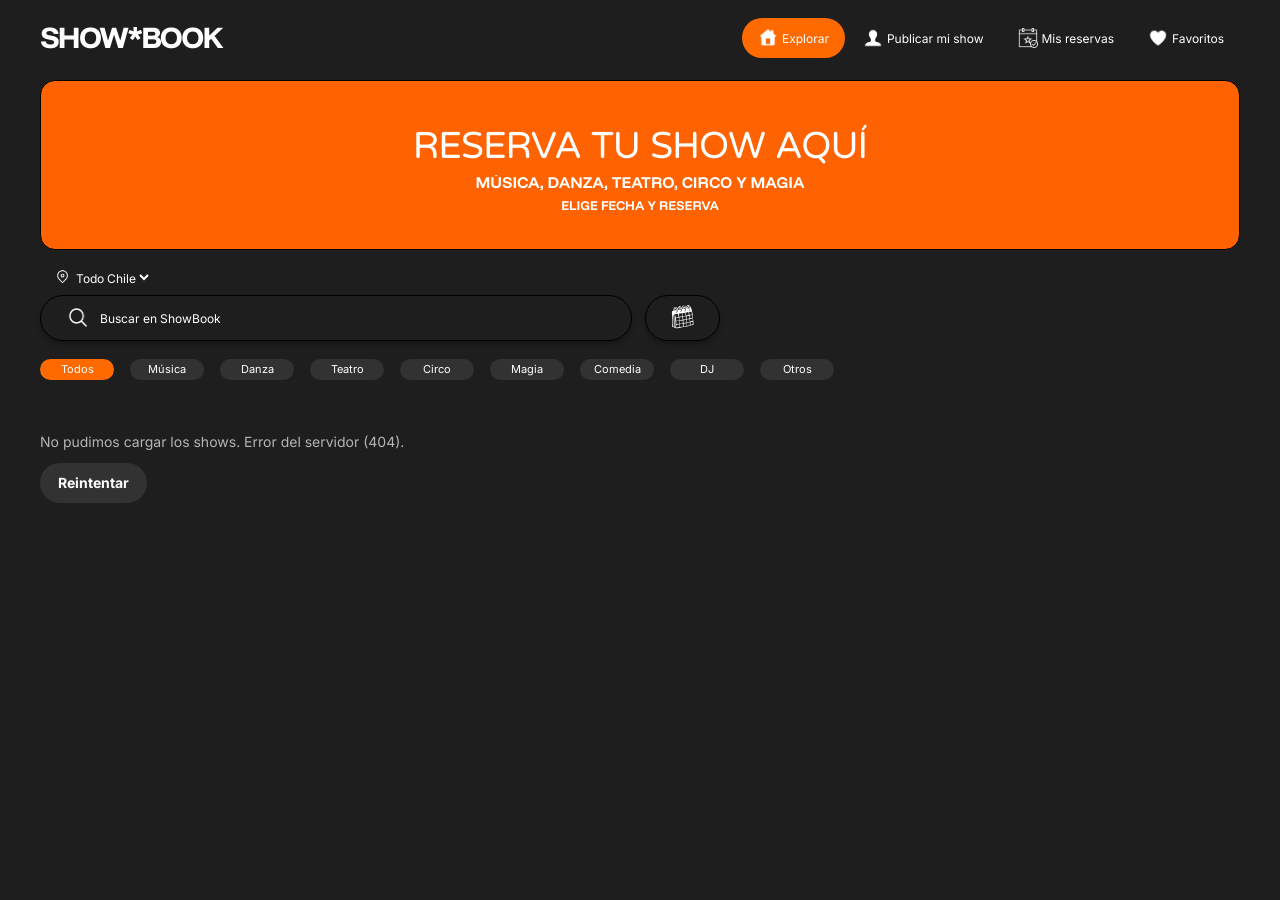
==== commit f4348bbf: "mejoras" ====
--- a/src/main/resources/static/index.html
+++ b/src/main/resources/static/index.html
@@ -1,970 +1,159 @@
 <!DOCTYPE html>
 <html lang="es">
 <head>
-<meta charset="UTF-8">
-<meta name="viewport" content="width=device-width, initial-scale=1.0">
-<title>EnEscena — Reserva artistas en vivo</title>
-<link rel="preconnect" href="https://fonts.googleapis.com">
-<link href="https://fonts.googleapis.com/css2?family=Bebas+Neue&family=Work+Sans:wght@400;500;600;700&family=IBM+Plex+Mono:wght@400;500&display=swap" rel="stylesheet">
-<style>
-  :root{
-    --bg:#14111c; --bg-soft:#1c1826; --card:#211c2f; --card-alt:#262038;
-    --gold:#f2b441; --gold-dim:#caa15c; --crimson:#c1414b; --crimson-dim:#8f2f37;
-    --cream:#f3eee2; --muted:#b6adc2; --line:rgba(243,238,226,0.12); --radius:14px;
-    --font-display:'Bebas Neue', sans-serif; --font-body:'Work Sans', sans-serif; --font-mono:'IBM Plex Mono', monospace;
-  }
-  *{box-sizing:border-box;}
-  body{margin:0; background:var(--bg); color:var(--cream); font-family:var(--font-body); line-height:1.5; -webkit-font-smoothing:antialiased;}
-  a{color:inherit;} ::selection{background:var(--gold); color:#14111c;}
-  button{font-family:inherit; cursor:pointer;} input,select,textarea{font-family:inherit;}
-  .wrap{max-width:1100px; margin:0 auto; padding:0 24px;}
-
-  header{position:sticky; top:0; z-index:40; background:rgba(20,17,28,0.94); backdrop-filter:blur(6px); border-bottom:1px solid var(--line);}
-  .headbar{display:flex; align-items:center; justify-content:space-between; padding:16px 24px; gap:12px; flex-wrap:wrap;}
-  .logo{font-family:var(--font-display); font-size:28px; letter-spacing:1px; color:var(--gold); display:flex; align-items:center; gap:8px;}
-  .logo span.dot{color:var(--crimson);}
-  nav.tabs{display:flex; gap:4px; background:var(--bg-soft); border:1px solid var(--line); border-radius:999px; padding:4px; flex-wrap:wrap;}
-  nav.tabs button{background:transparent; border:none; color:var(--muted); padding:9px 16px; border-radius:999px; font-size:13px; font-weight:600; transition:all .15s ease; white-space:nowrap;}
-  nav.tabs button.active{background:var(--gold); color:#241a05;}
-  nav.tabs button:not(.active):hover{color:var(--cream);}
-
-  /* HERO / DESTACADOS */
-  .hero-wrap{padding:36px 24px 10px; border-bottom:1px solid var(--line); background:radial-gradient(ellipse at 50% 0%, rgba(242,180,65,0.10), transparent 60%);}
-  .hero-top{text-align:center; margin-bottom:22px;}
-  .hero-top .eyebrow{font-family:var(--font-mono); font-size:12px; letter-spacing:3px; color:var(--gold); text-transform:uppercase;}
-  .hero-top h1{font-family:var(--font-display); font-size:50px; letter-spacing:0.5px; margin:8px 0 10px; line-height:0.95;}
-  .hero-top h1 em{font-style:normal; color:var(--gold);}
-  .hero-top p{color:var(--muted); max-width:560px; margin:0 auto; font-size:15px;}
-
-  .marquee{position:relative; max-width:820px; margin:0 auto 24px; border-radius:18px; overflow:hidden; border:1px solid var(--line); background:var(--card);}
-  .marquee-track{display:flex; transition:transform .6s ease;}
-  .marquee-slide{min-width:100%; display:flex; align-items:center; gap:24px; padding:28px 32px; cursor:pointer;}
-  .marquee-slide .mstage{width:100px; height:100px; border-radius:50%; background:linear-gradient(160deg, var(--card-alt), var(--bg-soft)); display:flex; align-items:center; justify-content:center; font-size:46px; flex-shrink:0; border:2px solid var(--gold-dim);}
-  .marquee-slide .mbadge{display:inline-block; font-family:var(--font-mono); font-size:10px; letter-spacing:1.5px; text-transform:uppercase; color:#241a05; background:var(--gold); padding:3px 9px; border-radius:999px; margin-bottom:8px; font-weight:700;}
-  .marquee-slide h3{margin:0 0 4px; font-family:var(--font-display); font-size:26px; letter-spacing:0.5px;}
-  .marquee-slide .mmeta{color:var(--muted); font-size:13px; margin-bottom:4px;}
-  .marquee-dots{display:flex; gap:6px; justify-content:center; padding:12px 0;}
-  .marquee-dots span{width:7px; height:7px; border-radius:50%; background:var(--line); cursor:pointer;}
-  .marquee-dots span.on{background:var(--gold);}
-
-  .filters{display:flex; gap:10px; flex-wrap:wrap; justify-content:center; max-width:820px; margin:0 auto 30px;}
-  .filters select, .filters input{background:var(--card); border:1px solid var(--line); color:var(--cream); padding:11px 14px; border-radius:10px; font-size:14px; min-width:150px;}
-  .filters select:focus, .filters input:focus{outline:2px solid var(--gold); outline-offset:1px;}
-
-  section{padding:36px 24px;}
-  h2.section-title{font-family:var(--font-display); font-size:28px; letter-spacing:0.5px; margin:0 0 4px;}
-  p.section-sub{color:var(--muted); margin:0 0 22px; font-size:14px;}
-
-  /* GRID SPOTIFY-STYLE */
-  .grid{display:grid; grid-template-columns:repeat(auto-fill, minmax(190px,1fr)); gap:20px;}
-  .rcard{background:transparent; border:none; padding:10px 6px; text-align:center; position:relative; cursor:pointer; transition:transform .15s ease;}
-  .rcard:hover{transform:translateY(-4px);}
-  .rcard .avatar{width:100%; aspect-ratio:1; border-radius:50%; background:linear-gradient(160deg, var(--card-alt), var(--bg-soft)); display:flex; align-items:center; justify-content:center; font-size:52px; margin:0 auto 14px; position:relative; overflow:hidden; border:1px solid var(--line); box-shadow:0 8px 20px rgba(0,0,0,0.35);}
-  .rcard .featured-tag{position:absolute; top:6px; right:6px; background:var(--gold); color:#241a05; font-size:9px; font-weight:700; padding:3px 7px; border-radius:999px; letter-spacing:0.5px; text-transform:uppercase; font-family:var(--font-mono);}
-  .rcard .hover-preview{position:absolute; inset:0; background:rgba(20,17,28,0.92); border-radius:50%; display:flex; align-items:center; justify-content:center; text-align:center; padding:14px; opacity:0; transition:opacity .2s ease; font-size:12px; color:var(--gold); line-height:1.4;}
-  .rcard .avatar:hover .hover-preview{opacity:1;}
-  .rcard h3{margin:0 0 2px; font-size:15px; font-weight:600;}
-  .rcard .cat{font-size:11px; color:var(--gold); text-transform:uppercase; letter-spacing:0.5px; font-family:var(--font-mono); margin-bottom:6px;}
-  .rcard .stars{font-size:12px; color:var(--gold-dim); margin-bottom:2px;}
-  .rcard .stars b{color:var(--cream); font-weight:600;}
-  .rcard .shows-count{font-size:11px; color:var(--muted); margin-bottom:8px;}
-  .rcard .price{font-family:var(--font-mono); font-size:14px; color:var(--cream);}
-  .empty{color:var(--muted); font-size:14px; padding:20px 0;}
-
-  /* DETALLE / PERFIL */
-  .detail-panel{background:var(--card); border:1px solid var(--line); border-radius:var(--radius); padding:24px; margin-bottom:24px;}
-  .back-link{background:none; border:none; color:var(--gold); font-size:13px; font-weight:600; margin-bottom:16px; padding:0;}
-  .detail-head{display:flex; gap:18px; align-items:center; flex-wrap:wrap;}
-  .detail-head .stage-lg{font-size:52px; width:92px; height:92px; border-radius:50%; display:flex; align-items:center; justify-content:center; background:var(--card-alt); border:2px solid var(--gold-dim); flex-shrink:0;}
-  .detail-head h2{margin:0 0 4px; font-family:var(--font-display); font-size:30px;}
-  .detail-head .meta{color:var(--muted); font-size:14px;}
-  .detail-head .stars-row{margin-top:4px; font-size:13px; color:var(--gold-dim);}
-  .bio{margin:18px 0; color:var(--cream); font-size:15px; line-height:1.7;}
-
-  .gallery-title, .cal-title, .pkg-title, .rev-title{font-size:13px; color:var(--muted); text-transform:uppercase; letter-spacing:1px; margin:20px 0 10px; font-family:var(--font-mono);}
-  .gallery-row{display:flex; gap:10px; flex-wrap:wrap;}
-  .gphoto{width:84px; height:84px; border-radius:10px; background:var(--card-alt); border:1px solid var(--line); display:flex; align-items:center; justify-content:center; font-size:28px;}
-  .gvideo{width:140px; height:84px; border-radius:10px; background:var(--card-alt); border:1px solid var(--line); display:flex; flex-direction:column; align-items:center; justify-content:center; gap:4px; font-size:11px; color:var(--muted);}
-  .gvideo .playbtn{width:32px; height:32px; border-radius:50%; background:var(--gold); color:#241a05; display:flex; align-items:center; justify-content:center; font-size:13px;}
-
-  /* PAQUETES */
-  .pkg-list{display:flex; flex-direction:column; gap:8px;}
-  .pkg-opt{border:1px solid var(--line); background:var(--bg-soft); border-radius:10px; padding:12px 14px; display:flex; justify-content:space-between; align-items:center; cursor:pointer;}
-  .pkg-opt.selected{border-color:var(--gold); background:rgba(242,180,65,0.1);}
-  .pkg-opt b{font-size:14px;} .pkg-opt span.pmin{font-size:12px; color:var(--muted);}
-  .pkg-opt .pprice{font-family:var(--font-mono); color:var(--gold); font-weight:600;}
-
-  /* CALENDARIO MENSUAL */
-  .cal-nav{display:flex; align-items:center; justify-content:space-between; max-width:400px; margin-bottom:8px;}
-  .cal-nav button{background:var(--bg-soft); border:1px solid var(--line); color:var(--cream); width:30px; height:30px; border-radius:8px; font-size:14px;}
-  .cal-nav button:disabled{opacity:0.3; cursor:not-allowed;}
-  .cal-nav .cal-month-label{font-family:var(--font-mono); font-size:13px; color:var(--cream); text-transform:capitalize;}
-  .cal-grid{display:grid; grid-template-columns:repeat(7,1fr); gap:6px; max-width:400px;}
-  .cal-grid .dow{font-size:11px; color:var(--muted); text-align:center; padding-bottom:4px;}
-  .cal-day{aspect-ratio:1; border-radius:8px; border:1px solid var(--line); background:var(--bg-soft); display:flex; align-items:center; justify-content:center; font-size:13px; color:var(--muted); font-family:var(--font-mono);}
-  .cal-day.avail{background:rgba(242,180,65,0.14); border-color:var(--gold-dim); color:var(--gold); cursor:pointer; font-weight:600;}
-  .cal-day.avail:hover{background:var(--gold); color:#241a05;}
-  .cal-day.avail.selected{background:var(--crimson); border-color:var(--crimson); color:#fff;}
-  .cal-day.empty2{border:none; background:transparent;}
-
-  /* FORM */
-  .form-box{background:var(--card); border:1px solid var(--line); border-radius:var(--radius); padding:24px; max-width:600px; margin:20px auto 0;}
-  .form-box label{display:block; font-size:13px; color:var(--muted); margin:14px 0 6px;}
-  .form-box input, .form-box textarea, .form-box select{width:100%; background:var(--bg-soft); border:1px solid var(--line); color:var(--cream); padding:11px 12px; border-radius:8px; font-size:14px;}
-  .form-box input:focus, .form-box textarea:focus, .form-box select:focus{outline:2px solid var(--gold);}
-  .form-box textarea{resize:vertical; min-height:80px;}
-  .btn-primary{background:var(--gold); color:#241a05; border:none; padding:13px 20px; border-radius:9px; font-weight:700; font-size:14px; width:100%; margin-top:18px;}
-  .btn-primary:hover{background:#ffc65e;}
-  .btn-secondary{background:transparent; border:1px solid var(--line); color:var(--cream); padding:12px 20px; border-radius:9px; font-weight:600; font-size:14px; width:100%; margin-top:10px;}
-  .btn-secondary:hover{border-color:var(--gold-dim);}
-  .btn-mini{background:var(--bg-soft); border:1px solid var(--line); color:var(--gold); padding:8px 12px; border-radius:8px; font-size:12px; font-weight:600;}
-  .pkg-row{display:grid; grid-template-columns:1.4fr 0.8fr 0.9fr auto; gap:8px; margin-bottom:8px; align-items:center;}
-  .pkg-row input{padding:9px 10px; font-size:13px;}
-  .checkbox-row{display:flex; align-items:flex-start; gap:10px; margin-top:16px; background:var(--bg-soft); border:1px solid var(--line); border-radius:10px; padding:12px;}
-  .checkbox-row input{width:auto; margin-top:3px;}
-  .checkbox-row span{font-size:13px; color:var(--muted);}
-
-  /* PAGO */
-  .pay-methods{display:flex; gap:10px; margin:14px 0;}
-  .pay-opt{flex:1; border:1px solid var(--line); background:var(--bg-soft); border-radius:10px; padding:14px; text-align:center; cursor:pointer;}
-  .pay-opt.selected{border-color:var(--gold); background:rgba(242,180,65,0.1);}
-  .pay-opt b{display:block; font-size:14px; margin-bottom:2px;} .pay-opt span{font-size:11px; color:var(--muted);}
-  .summary-row{display:flex; justify-content:space-between; font-size:14px; padding:6px 0; color:var(--muted); font-family:var(--font-mono);}
-  .summary-row.total{color:var(--cream); font-weight:700; border-top:1px solid var(--line); margin-top:6px; padding-top:12px; font-size:16px;}
-  .summary-row.discount{color:var(--gold);}
-  .confirm-box{text-align:center; padding:20px;}
-  .confirm-box .ok{font-size:48px; margin-bottom:6px;}
-  .folio{font-family:var(--font-mono); background:var(--bg-soft); display:inline-block; padding:8px 16px; border-radius:8px; margin-top:10px; letter-spacing:2px; color:var(--gold);}
-
-  .publish-note{background:rgba(193,65,75,0.12); border:1px solid var(--crimson-dim); color:var(--cream); padding:12px 16px; border-radius:10px; font-size:13px; margin-bottom:20px;}
-
-  /* RESEÑAS */
-  .rev-summary{display:flex; align-items:center; gap:14px; margin-bottom:16px;}
-  .rev-summary .big-rating{font-family:var(--font-display); font-size:42px; color:var(--gold); line-height:1;}
-  .rev-summary .stars-lg{font-size:16px; color:var(--gold-dim);}
-  .rev-sort{margin-bottom:14px;}
-  .rev-sort select{width:auto; display:inline-block;}
-  .review-row{border-bottom:1px solid var(--line); padding:12px 0;}
-  .review-row .rtop{display:flex; justify-content:space-between; font-size:13px; margin-bottom:4px;}
-  .review-row .rauthor{font-weight:600;} .review-row .rstars{color:var(--gold-dim);} .review-row .rdate{color:var(--muted); font-size:12px;}
-  .review-row p{margin:4px 0 0; font-size:14px; color:var(--cream);}
-
-  .booking-row{background:var(--card); border:1px solid var(--line); border-radius:10px; padding:14px 16px; margin-bottom:10px; display:flex; justify-content:space-between; align-items:center; flex-wrap:wrap; gap:8px;}
-  .booking-row .bwho{font-weight:600;} .booking-row .bwhen{font-family:var(--font-mono); color:var(--muted); font-size:13px;}
-  .status-pill{font-size:11px; padding:4px 10px; border-radius:999px; background:rgba(242,180,65,0.15); color:var(--gold); text-transform:uppercase; letter-spacing:0.5px; font-weight:700;}
-
-  /* REFERIDOS */
-  .code-box{background:var(--card); border:1px solid var(--gold-dim); border-radius:14px; padding:24px; text-align:center; max-width:420px; margin:0 auto 24px;}
-  .code-box .code{font-family:var(--font-mono); font-size:28px; letter-spacing:4px; color:var(--gold); margin:10px 0; background:var(--bg-soft); padding:12px; border-radius:10px;}
-  .perk-grid{display:grid; grid-template-columns:1fr 1fr; gap:14px; max-width:600px; margin:24px auto;}
-  .perk-card{background:var(--card); border:1px solid var(--line); border-radius:12px; padding:16px; text-align:center; font-size:13px; color:var(--muted);}
-  .perk-card b{display:block; color:var(--gold); font-size:20px; margin-bottom:6px; font-family:var(--font-display); letter-spacing:0.5px;}
-
-  footer{padding:30px 24px; text-align:center; color:var(--muted); font-size:12px; border-top:1px solid var(--line);}
-  .hidden{display:none !important;}
-  @media(max-width:640px){
-    .hero-top h1{font-size:36px;}
-    .headbar{flex-direction:column; gap:12px;}
-    .marquee-slide{flex-direction:column; text-align:center; padding:22px;}
-    .perk-grid{grid-template-columns:1fr;}
-    .pkg-row{grid-template-columns:1fr 1fr; grid-template-areas:"a a" "b c" "d d";}
-  }
-</style>
+  <meta charset="utf-8">
+  <meta name="viewport" content="width=device-width, initial-scale=1, viewport-fit=cover">
+  <meta name="theme-color" content="#1e1e1e">
+  <title>SHOW*BOOK — Reserva artistas en vivo</title>
+  <link rel="icon" href="data:,">
+  <link rel="preconnect" href="https://fonts.googleapis.com">
+  <link rel="preconnect" href="https://fonts.gstatic.com" crossorigin>
+  <link rel="stylesheet" href="https://fonts.googleapis.com/css2?family=Funnel+Display:wght@700;800&family=Huninn&family=Inter:wght@400;500;700;800&display=swap">
+  <link rel="stylesheet" href="css/showbook.css">
+  <link rel="stylesheet" href="css/views.css">
+  <link rel="stylesheet" href="css/responsive.css">
+  <script src="js/banner-shader.js" defer></script>
+  <script src="js/app.js" type="module"></script>
 </head>
 <body>
+  <div class="app">
+    <h1 class="logo"><a href="#/">SHOW*BOOK</a></h1>
 
-<header>
-  <div class="headbar">
-    <div class="logo">enescena<span class="dot">.</span></div>
-    <nav class="tabs">
-      <button data-tab="explorar" class="active">Explorar</button>
-      <button data-tab="publicar">Publicar mi show</button>
-      <button data-tab="reservas">Mis reservas</button>
-      <button data-tab="referidos">Invitar y ganar</button>
+    <main>
+      <div class="view" id="view-inicio">
+        <a class="banner" id="banner" href="#catalog">
+          <canvas aria-hidden="true"></canvas>
+          <span class="banner-title">Reserva tu show aquí</span>
+          <span class="banner-sub">MÚSICA, DANZA, TEATRO, CIRCO Y MAGIA</span>
+          <span class="banner-note">ELIGE FECHA Y RESERVA</span>
+        </a>
+
+        <label class="location">
+          <img src="assets/location.png" alt="">
+          <select id="region-filter" aria-label="Filtrar por región">
+            <option value="">Todo Chile</option>
+          </select>
+        </label>
+
+        <form class="search" id="search-form" role="search">
+          <label class="search-box">
+            <img src="assets/search.png" alt="">
+            <input id="search-input" type="search" placeholder="Buscar en ShowBook" aria-label="Buscar en ShowBook" autocomplete="off">
+          </label>
+          <button class="calendar" id="date-button" type="button" aria-label="Filtrar por fecha" aria-pressed="false">
+            <img src="assets/calendar.png" alt="">
+          </button>
+        </form>
+
+        <div class="chips scroller" id="chips" role="group" aria-label="Categorías"></div>
+        <div id="catalog"></div>
+      </div>
+
+      <section class="view page" id="view-artista" hidden>
+        <div id="artist-detail"></div>
+      </section>
+
+      <section class="view page narrow" id="view-publicar" hidden>
+        <h2 class="view-title" tabindex="-1">Publica tu show</h2>
+        <p class="hint">Crea tu perfil, define tus opciones y marca tu disponibilidad. Lo revisaremos antes de publicarlo.</p>
+        <p class="notice">Recibirás el precio de cada opción menos un 3% de comisión de servicio.</p>
+
+        <form id="publish-form">
+          <label class="field"><span>Nombre artístico</span>
+            <input name="nombreArtistico" required placeholder="Ej: Trío Andino, Mago Fabián…"></label>
+          <label class="field"><span>Nombre de contacto</span>
+            <input name="nombreContacto" required autocomplete="name"></label>
+          <label class="field"><span>Correo de contacto</span>
+            <input name="correoContacto" type="email" required autocomplete="email" placeholder="artista@correo.cl"></label>
+          <label class="field"><span>Teléfono de contacto</span>
+            <input name="telefonoContacto" type="tel" autocomplete="tel" placeholder="+56 9 1234 5678"></label>
+          <label class="field"><span>Categoría</span>
+            <select name="categoria">
+              <option>Música en vivo</option>
+              <option>Stand up comedy</option>
+              <option>Magia</option>
+              <option>Danza</option>
+              <option>DJ</option>
+              <option>Teatro</option>
+              <option>Circo</option>
+              <option>Otro</option>
+            </select></label>
+          <label class="field"><span>Región</span><select name="region"></select></label>
+          <label class="field"><span>Comuna / ciudad</span><select name="comuna"></select></label>
+          <label class="field"><span>Ícono</span>
+            <select name="icono">
+              <option value="🎤">🎤 Música</option>
+              <option value="🎭">🎭 Teatro</option>
+              <option value="🪄">🪄 Magia</option>
+              <option value="💃">💃 Danza</option>
+              <option value="🎧">🎧 DJ</option>
+              <option value="🤹">🤹 Circo</option>
+              <option value="😂">😂 Comedia</option>
+            </select></label>
+          <label class="field"><span>Sobre tu show</span>
+            <textarea name="biografia" required placeholder="Cuenta en qué consiste, requerimientos técnicos, etc."></textarea></label>
+
+          <h3 class="step">Opciones de duración y precio</h3>
+          <div id="publish-packages"></div>
+          <button class="secondary" id="add-package" type="button">+ Agregar opción</button>
+
+          <h3 class="step">Marca tus días disponibles</h3>
+          <div class="calendar-box" id="publish-calendar"></div>
+          <div id="publish-hours"></div>
+
+          <button class="primary" type="submit">Enviar solicitud</button>
+          <p class="form-status" id="publish-status" role="status"></p>
+        </form>
+      </section>
+
+      <section class="view page narrow" id="view-reservas" hidden>
+        <h2 class="view-title" tabindex="-1">Mis reservas</h2>
+        <p class="hint">Escribe el correo que usaste para reservar.</p>
+        <form id="bookings-form">
+          <label class="field"><span>Correo</span>
+            <input name="correo" type="email" required autocomplete="email" placeholder="tu@correo.cl"></label>
+          <button class="primary" type="submit">Buscar</button>
+        </form>
+        <div id="bookings-results" aria-live="polite"></div>
+      </section>
+
+      <section class="view" id="view-favoritos" hidden>
+        <h2 class="view-title inset" tabindex="-1">Favoritos</h2>
+        <div id="favorites-list"></div>
+      </section>
+    </main>
+
+    <nav class="tabbar" aria-label="Principal">
+      <img class="curve" src="assets/nav-curve.svg" alt="">
+      <a class="tab home" href="#/" data-view="inicio" title="Explorar">
+        <img class="circle" src="assets/nav-circle.svg" alt="">
+        <img class="icon" src="assets/home.png" alt="">
+        <span class="tab-label">Explorar</span>
+      </a>
+      <a class="tab profile" href="#/publicar" data-view="publicar" title="Publicar mi show">
+        <img class="circle" src="assets/nav-circle.svg" alt="">
+        <img class="icon" src="assets/customer.png" alt="">
+        <span class="tab-label">Publicar mi show</span>
+      </a>
+      <a class="tab bookings" href="#/reservas" data-view="reservas" title="Mis reservas">
+        <img class="circle" src="assets/nav-circle-alt.svg" alt="">
+        <img class="icon" src="assets/event-accepted.png" alt="">
+        <span class="tab-label">Mis reservas</span>
+      </a>
+      <a class="tab favorites" href="#/favoritos" data-view="favoritos" title="Favoritos">
+        <img class="circle" src="assets/nav-circle-alt.svg" alt="">
+        <img class="icon" src="assets/heart.png" alt="">
+        <span class="tab-label">Favoritos</span>
+      </a>
     </nav>
   </div>
-</header>
 
-<main class="wrap">
-
-  <div id="tab-explorar">
-    <div class="hero-wrap">
-      <div class="hero-top">
-        <div class="eyebrow">Prototipo funcional · demo</div>
-        <h1>Reserva el <em>show</em> perfecto<br>para tu evento</h1>
-        <p>Músicos, comediantes, magos, bailarines y más — con disponibilidad real de calendario, calificaciones y opciones de duración.</p>
-      </div>
-      <div class="marquee" id="marquee"></div>
-      <div class="marquee-dots" id="marquee-dots"></div>
-      <div class="filters">
-        <select id="f-cat"><option value="">Toda categoría</option></select>
-        <select id="f-region"><option value="">Toda región</option></select>
-        <input type="date" id="f-date">
-      </div>
+  <dialog id="date-dialog" aria-label="Elegir fecha">
+    <div class="calendar-box" id="date-calendar"></div>
+    <div class="dialog-actions">
+      <button class="secondary" id="date-clear" type="button">Cualquier fecha</button>
+      <button class="secondary" id="date-close" type="button">Cerrar</button>
     </div>
-
-    <section id="section-list">
-      <h2 class="section-title">Artistas disponibles</h2>
-      <p class="section-sub" id="list-sub">Cargando catálogo…</p>
-      <div class="grid" id="grid-artists"></div>
-    </section>
-
-    <section id="section-detail" class="hidden"></section>
-  </div>
-
-  <div id="tab-publicar" class="hidden">
-    <section>
-      <h2 class="section-title">Publica tu show</h2>
-      <p class="section-sub">Crea tu perfil de artista, define tus opciones de duración y marca tu disponibilidad.</p>
-      <div class="publish-note">Esta es una demo pública: lo que publiques aquí quedará visible para cualquiera que abra esta app. Recibirás el precio de cada opción menos un 3% de comisión de servicio (o 1.5% si activaste un código de referido este mes).</div>
-      <div class="form-box">
-        <label>Nombre artístico</label>
-        <input id="p-name" placeholder="Ej: Trío Andino, Mago Fabián...">
-        <label>Categoría</label>
-        <select id="p-cat">
-          <option>Música en vivo</option><option>Stand up comedy</option><option>Magia</option>
-          <option>Danza</option><option>DJ</option><option>Teatro</option><option>Circo</option><option>Otro</option>
-        </select>
-        <label>Región</label>
-        <select id="p-region"></select>
-        <label>Comuna / ciudad</label>
-        <select id="p-city"></select>
-        <label>Ícono</label>
-        <select id="p-emoji">
-          <option value="🎤">🎤 Música</option><option value="🎭">🎭 Teatro</option><option value="🪄">🪄 Magia</option>
-          <option value="💃">💃 Danza</option><option value="🎧">🎧 DJ</option><option value="🤹">🤹 Circo</option><option value="😂">😂 Comedia</option>
-        </select>
-        <label>Sobre tu show</label>
-        <textarea id="p-bio" placeholder="Cuenta en qué consiste tu espectáculo, requerimientos técnicos, etc."></textarea>
-
-        <div class="pkg-title">Opciones de reserva (duración y precio)</div>
-        <div id="p-packages"></div>
-        <button type="button" class="btn-mini" id="p-add-pkg">+ Agregar opción de duración</button>
-
-        <div class="checkbox-row">
-          <input type="checkbox" id="p-featured">
-          <span><b style="color:var(--cream)">Destacar mi show en la portada</b><br>+15% de comisión mientras esté activo. Aparece en el carrusel de la página principal.</span>
-        </div>
-
-        <div class="cal-title">Marca tus días disponibles</div>
-        <div class="cal-nav" id="p-cal-nav"></div>
-        <div class="cal-grid" id="p-cal"></div>
-        <button class="btn-primary" id="p-submit">Publicar mi perfil</button>
-        <div id="p-msg" class="section-sub" style="margin-top:10px;"></div>
-      </div>
-    </section>
-  </div>
-
-  <div id="tab-reservas" class="hidden">
-    <section>
-      <h2 class="section-title">Mis reservas</h2>
-      <p class="section-sub">Escribe el correo que usaste para reservar, y revisa el estado o deja una reseña.</p>
-      <div class="form-box" style="max-width:420px;">
-        <label>Correo</label>
-        <input id="r-email" placeholder="tu@correo.cl">
-        <button class="btn-primary" id="r-search">Buscar</button>
-      </div>
-      <div id="r-results" style="margin-top:24px; max-width:640px;"></div>
-    </section>
-  </div>
-
-  <div id="tab-referidos" class="hidden">
-    <section>
-      <h2 class="section-title">Invita y ambos ganan</h2>
-      <p class="section-sub">Comparte tu código. Tu amigo y tú obtienen 50% de descuento en la comisión de servicio durante su primer mes en la app.</p>
-      <div class="code-box">
-        <div class="section-sub" style="margin:0;">Tu código personal</div>
-        <div class="code" id="my-code">-------</div>
-        <button class="btn-secondary" id="copy-code" style="margin-top:0;">Copiar código</button>
-      </div>
-      <div class="form-box" style="max-width:420px;">
-        <label>¿Tienes un código de un amigo? Ingrésalo aquí</label>
-        <input id="redeem-code" placeholder="Ej: AB12CD">
-        <button class="btn-primary" id="redeem-btn">Activar descuento</button>
-        <div id="redeem-msg" class="section-sub" style="margin-top:10px;"></div>
-      </div>
-      <div class="perk-grid">
-        <div class="perk-card"><b>50%</b>menos comisión para ti, este primer mes</div>
-        <div class="perk-card"><b>50%</b>menos comisión para tu amigo, su primer mes</div>
-      </div>
-    </section>
-  </div>
-
-</main>
-
-<footer>Prototipo funcional creado con Claude · Los pagos mostrados son simulados con fines de demostración.</footer>
-
-<script>
-const CATS = ["Música en vivo","Stand up comedy","Magia","Danza","DJ","Teatro","Circo","Otro"];
-const DOW = ["L","M","M","J","V","S","D"];
-const MONTHS_ES = ["enero","febrero","marzo","abril","mayo","junio","julio","agosto","septiembre","octubre","noviembre","diciembre"];
-
-const CHILE_REGIONS = [
-  {region:"Arica y Parinacota", comunas:["Arica","Camarones","General Lagos","Putre"]},
-  {region:"Tarapacá", comunas:["Alto Hospicio","Camiña","Colchane","Huara","Iquique","Pica","Pozo Almonte"]},
-  {region:"Antofagasta", comunas:["Antofagasta","Calama","María Elena","Mejillones","Ollagüe","San Pedro de Atacama","Sierra Gorda","Taltal","Tocopilla"]},
-  {region:"Atacama", comunas:["Alto del Carmen","Caldera","Chañaral","Copiapó","Diego de Almagro","Freirina","Huasco","Tierra Amarilla","Vallenar"]},
-  {region:"Coquimbo", comunas:["Andacollo","Canela","Combarbalá","Coquimbo","Illapel","La Higuera","La Serena","Los Vilos","Monte Patria","Ovalle","Paiguano","Punitaqui","Río Hurtado","Salamanca","Vicuña"]},
-  {region:"Valparaíso", comunas:["Algarrobo","Cabildo","Calera","Calle Larga","Cartagena","Casablanca","Catemu","Concón","El Quisco","El Tabo","Hijuelas","Isla de Pascua","Juan Fernández","La Cruz","La Ligua","Limache","Llaillay","Los Andes","Nogales","Olmué","Panquehue","Papudo","Petorca","Puchuncaví","Putaendo","Quillota","Quilpué","Quintero","Rinconada","San Antonio","San Esteban","San Felipe","Santa María","Santo Domingo","Valparaíso","Villa Alemana","Viña del Mar","Zapallar"]},
-  {region:"Metropolitana de Santiago", comunas:["Alhué","Buin","Calera de Tango","Cerrillos","Cerro Navia","Colina","Conchalí","Curacaví","El Bosque","El Monte","Estación Central","Huechuraba","Independencia","Isla de Maipo","La Cisterna","La Florida","La Granja","La Pintana","La Reina","Lampa","Las Condes","Lo Barnechea","Lo Espejo","Lo Prado","Macul","Maipú","María Pinto","Melipilla","Ñuñoa","Padre Hurtado","Paine","Pedro Aguirre Cerda","Peñaflor","Peñalolén","Pirque","Providencia","Pudahuel","Puente Alto","Quilicura","Quinta Normal","Recoleta","Renca","San Bernardo","San Joaquín","San José de Maipo","San Miguel","San Pedro","San Ramón","Santiago","Talagante","Tiltil","Vitacura"]},
-  {region:"Libertador Gral. Bernardo O'Higgins", comunas:["Chimbarongo","Chépica","Codegua","Coinco","Coltauco","Doñihue","Graneros","La Estrella","Las Cabras","Litueche","Lolol","Machalí","Malloa","Marchihue","Nancagua","Navidad","Olivar","Palmilla","Paredones","Peralillo","Peumo","Pichidegua","Pichilemu","Placilla","Pumanque","Quinta de Tilcoco","Rancagua","Rengo","Requínoa","San Fernando","San Francisco de Mostazal","San Vicente de Tagua Tagua","Santa Cruz"]},
-  {region:"Maule", comunas:["Cauquenes","Chanco","Colbún","Constitución","Curepto","Curicó","Empedrado","Hualañé","Licantén","Linares","Longaví","Maule","Molina","Parral","Pelarco","Pelluhue","Pencahue","Rauco","Retiro","Romeral","Río Claro","Sagrada Familia","San Clemente","San Javier","San Rafael","Talca","Teno","Vichuquén","Villa Alegre","Yerbas Buenas"]},
-  {region:"Ñuble", comunas:["Bulnes","Chillán Viejo","Chillán","Cobquecura","Coelemu","Coihueco","El Carmen","Ninhue","Ñiquén","Pemuco","Pinto","Portezuelo","Quillón","Quirihue","Ránquil","San Carlos","San Fabián","San Ignacio","San Nicolás","Treguaco","Yungay"]},
-  {region:"Biobío", comunas:["Alto Biobío","Antuco","Arauco","Cabrero","Cañete","Chiguayante","Concepción","Contulmo","Coronel","Curanilahue","Florida","Hualpén","Hualqui","Laja","Lebu","Los Álamos","Los Ángeles","Lota","Mulchén","Nacimiento","Negrete","Penco","Quilaco","Quilleco","San Pedro de la Paz","San Rosendo","Santa Bárbara","Santa Juana","Talcahuano","Tirúa","Tomé","Tucapel","Yumbel"]},
-  {region:"La Araucanía", comunas:["Angol","Carahue","Cholchol","Collipulli","Cunco","Curacautín","Curarrehue","Ercilla","Freire","Galvarino","Gorbea","Lautaro","Loncoche","Lonquimay","Los Sauces","Lumaco","Melipeuco","Nueva Imperial","Padre Las Casas","Perquenco","Pitrufquén","Pucón","Purén","Renaico","Saavedra","Temuco","Teodoro Schmidt","Toltén","Traiguén","Victoria","Vilcún","Villarrica"]},
-  {region:"Los Ríos", comunas:["Corral","Futrono","La Unión","Lago Ranco","Lanco","Los Lagos","Mariquina","Máfil","Paillaco","Panguipulli","Río Bueno","Valdivia"]},
-  {region:"Los Lagos", comunas:["Ancud","Calbuco","Castro","Chaitén","Chonchi","Cochamó","Curaco de Vélez","Dalcahue","Fresia","Frutillar","Futaleufú","Hualaihué","Llanquihue","Los Muermos","Maullín","Osorno","Palena","Puerto Montt","Puerto Octay","Puerto Varas","Puqueldón","Purranque","Puyehue","Queilén","Quellón","Quemchi","Quinchao","Río Negro","San Juan de la Costa","San Pablo"]},
-  {region:"Aysén", comunas:["Aysén","Chile Chico","Cisnes","Cochrane","Coyhaique","Guaitecas","Lago Verde","O'Higgins","Río Ibáñez","Tortel"]},
-  {region:"Magallanes y de la Antártica Chilena", comunas:["Antártica","Cabo de Hornos","Laguna Blanca","Natales","Porvenir","Primavera","Punta Arenas","Río Verde","San Gregorio","Timaukel","Torres del Paine"]}
-];
-
-let ARTISTS = [];
-let currentArtist = null;
-let selectedDate = null;
-let selectedPayMethod = "webpay";
-let selectedPkgId = null;
-let detailCalDate = new Date();
-let publishCalDate = new Date();
-let publishDates = new Set();
-let publishPackages = [{label:"Show mínimo", minutes:15, price:0}];
-let marqueeIndex = 0;
-let marqueeTimer = null;
-let reviewSort = "recientes";
-
-function fmtCLP(n){ return "$" + Math.round(n).toLocaleString("es-CL"); }
-function uid(){ return Math.random().toString(36).slice(2,10); }
-function todayISO(offset){ const d = new Date(); d.setDate(d.getDate()+offset); return d.toISOString().slice(0,10); }
-function fmtDate(iso){ const d = new Date(iso+"T00:00:00"); return d.toLocaleDateString("es-CL", {weekday:'short', day:'numeric', month:'short'}); }
-function genCode(){ const chars="ABCDEFGHJKLMNPQRSTUVWXYZ23456789"; let s=""; for(let i=0;i<6;i++) s+=chars[Math.floor(Math.random()*chars.length)]; return s; }
-function starsHTML(rating, size){
-  size = size || 13;
-  if(rating == null) return `<span style="color:var(--muted); font-size:${size}px;">Sin calificaciones aún</span>`;
-  let out = "";
-  const full = Math.round(rating);
-  for(let i=0;i<5;i++) out += `<span style="color:${i<full?'var(--gold)':'var(--line)'}; font-size:${size}px;">★</span>`;
-  return out;
-}
-function avgRating(a){
-  if(!a.reviews || a.reviews.length===0) return null;
-  return a.reviews.reduce((s,r)=>s+r.stars,0) / a.reviews.length;
-}
-
-async function loadArtists(){
-  try {
-    const response = await fetch('/api/artistas');
-
-    if (!response.ok) {
-      throw new Error(`Error HTTP ${response.status}`);
-    }
-
-    const artistasApi = await response.json();
-
-    // Adaptamos el DTO del backend al formato que ya utiliza este prototipo.
-    ARTISTS = artistasApi.map(a => ({
-      id: String(a.id),
-      name: a.nombreArtistico,
-      category: (a.categorias && a.categorias.length > 0) ? a.categorias[0] : 'Otro',
-      region: a.region || '',
-      city: a.comuna || '',
-      emoji: a.icono || '🎭',
-      bio: a.biografia || '',
-      featured: Boolean(a.destacado),
-      completedShows: a.showsRealizados || 0,
-      profileImageUrl: a.urlImagenPerfil || null,
-      packages: (a.paquetes || []).map(p => ({
-        id: String(p.id),
-        label: p.nombre,
-        minutes: p.duracionMinutos,
-        price: Number(p.precio),
-        currency: p.moneda
-      })),
-      dates: a.fechasDisponibles || [],
-      gallery: [],
-      reviews: []
-    }));
-  } catch (e) {
-    console.error('No se pudieron cargar los artistas desde la API:', e);
-    ARTISTS = [];
-  }
-}
-
-// En esta primera integración los artistas se administran desde el backend/MySQL.
-// Dejamos esta función para no romper el resto del prototipo mientras migramos
-// las operaciones POST/PUT a la API.
-async function saveArtists(){
-  console.warn('saveArtists todavía no está conectado al backend.');
-}
-async function loadBookings(){
-  try{ const res = await window.storage.get('bookings', true); return res && res.value ? JSON.parse(res.value) : []; }
-  catch(e){ return []; }
-}
-async function saveBookings(list){ await window.storage.set('bookings', JSON.stringify(list), true); }
-
-async function getMyCode(){
-  try{
-    const res = await window.storage.get('myCode', false);
-    if(res && res.value) return res.value;
-  }catch(e){}
-  const code = genCode();
-  await window.storage.set('myCode', code, false);
-  return code;
-}
-async function getReferralActive(){
-  try{ const res = await window.storage.get('referralActive', false); return res && res.value === "1"; }
-  catch(e){ return false; }
-}
-
-function randomGallery(){
-  const emojis = ["📸","🎬","🎪","🎶","🕺","🎇","🖼️","🎥"];
-  const n = 3 + Math.floor(Math.random()*3);
-  const arr = [];
-  for(let i=0;i<n;i++) arr.push(emojis[Math.floor(Math.random()*emojis.length)]);
-  return arr;
-}
-
-async function seedIfEmpty(){
-  // Los datos ahora vienen desde MySQL a través de Spring Boot.
-  await loadArtists();
-}
-
-function populateFilters(){
-  const fc = document.getElementById('f-cat'); const fr = document.getElementById('f-region');
-  CATS.forEach(c => fc.insertAdjacentHTML('beforeend', `<option value="${c}">${c}</option>`));
-  CHILE_REGIONS.forEach(r => fr.insertAdjacentHTML('beforeend', `<option value="${r.region}">${r.region}</option>`));
-}
-function populatePublishLocation(){
-  const pr = document.getElementById('p-region');
-  CHILE_REGIONS.forEach(r => pr.insertAdjacentHTML('beforeend', `<option value="${r.region}">${r.region}</option>`));
-  const fillCities = () => {
-    const pc = document.getElementById('p-city');
-    const reg = CHILE_REGIONS.find(r=>r.region===pr.value) || CHILE_REGIONS[0];
-    pc.innerHTML = reg.comunas.map(c=>`<option value="${c}">${c}</option>`).join('');
-  };
-  pr.addEventListener('change', fillCities);
-  fillCities();
-}
-
-/* ---------- MARQUEE / HERO ---------- */
-function renderMarquee(){
-  let featured = ARTISTS.filter(a=>a.featured);
-  if(featured.length === 0) featured = [...ARTISTS].sort((a,b)=>(avgRating(b)||0)-(avgRating(a)||0)).slice(0,3);
-  const track = document.getElementById('marquee');
-  const dots = document.getElementById('marquee-dots');
-  if(featured.length === 0){ track.innerHTML = ""; dots.innerHTML=""; return; }
-  track.innerHTML = `<div class="marquee-track" id="marquee-track">` + featured.map(a=>`
-    <div class="marquee-slide" data-id="${a.id}">
-      <div class="mstage">${a.emoji}</div>
-      <div>
-        <span class="mbadge">Destacado</span>
-        <h3>${a.name}</h3>
-        <div class="mmeta">${a.category} · ${a.city}</div>
-        <div class="mmeta">${starsHTML(avgRating(a))} ${avgRating(a)?('<b style="color:var(--cream)">'+avgRating(a).toFixed(1)+'</b>'):''} · ${a.completedShows||0} presentaciones</div>
-      </div>
-    </div>`).join('') + `</div>`;
-  dots.innerHTML = featured.map((_,i)=>`<span class="${i===0?'on':''}" data-i="${i}"></span>`).join('');
-  marqueeIndex = 0;
-  track.querySelectorAll('.marquee-slide').forEach(el=> el.addEventListener('click', ()=> openDetail(el.dataset.id)));
-  dots.querySelectorAll('span').forEach(el=> el.addEventListener('click', ()=> { marqueeIndex = parseInt(el.dataset.i); updateMarquee(); resetMarqueeTimer(); }));
-  clearInterval(marqueeTimer);
-  resetMarqueeTimer();
-  function resetMarqueeTimer(){
-    marqueeTimer = setInterval(()=>{ marqueeIndex = (marqueeIndex+1) % featured.length; updateMarquee(); }, 4500);
-  }
-  function updateMarquee(){
-    const t = document.getElementById('marquee-track');
-    if(t) t.style.transform = `translateX(-${marqueeIndex*100}%)`;
-    dots.querySelectorAll('span').forEach((el,i)=> el.classList.toggle('on', i===marqueeIndex));
-  }
-}
-
-/* ---------- GRID ---------- */
-function renderGrid(){
-  const cat = document.getElementById('f-cat').value;
-  const region = document.getElementById('f-region').value;
-  const date = document.getElementById('f-date').value;
-  let list = ARTISTS.filter(a=>{
-    if(cat && a.category !== cat) return false;
-    if(region && a.region !== region) return false;
-    if(date && !(a.dates||[]).includes(date)) return false;
-    return true;
-  });
-  const grid = document.getElementById('grid-artists');
-  document.getElementById('list-sub').textContent = `${list.length} artista${list.length===1?'':'s'} encontrados`;
-  if(list.length === 0){
-    grid.innerHTML = `<div class="empty">No hay artistas que calcen con esos filtros todavía. Prueba ajustando la búsqueda, o publica tú mismo un show.</div>`;
-    return;
-  }
-  grid.innerHTML = list.map(a => {
-    const rating = avgRating(a);
-    const minPrice = Math.min(...(a.packages||[{price:0}]).map(p=>p.price));
-    return `
-    <div class="rcard" data-id="${a.id}">
-      ${a.featured?'<div class="featured-tag">Destacado</div>':''}
-      <div class="avatar">${a.emoji||'🎭'}
-        <div class="hover-preview">${(a.bio||'').slice(0,70)}${(a.bio||'').length>70?'…':''}</div>
-      </div>
-      <div class="cat">${a.category}</div>
-      <h3>${a.name}</h3>
-      <div class="stars">${starsHTML(rating)} ${rating?('<b>'+rating.toFixed(1)+'</b>'):''}</div>
-      <div class="shows-count">${a.completedShows||0} presentaciones</div>
-      <div class="price">Desde ${fmtCLP(minPrice)}</div>
-    </div>
-  `;}).join('');
-  grid.querySelectorAll('.rcard').forEach(el=> el.addEventListener('click', ()=> openDetail(el.dataset.id)));
-}
-
-/* ---------- CALENDARIO MENSUAL ---------- */
-function buildMonthGrid(viewDate, availableSet, mode, selected){
-  const year = viewDate.getFullYear(), month = viewDate.getMonth();
-  const first = new Date(year, month, 1);
-  const startDow = (first.getDay()+6)%7;
-  const daysInMonth = new Date(year, month+1, 0).getDate();
-  let html = DOW.map(d=>`<div class="dow">${d}</div>`).join('');
-  for(let i=0;i<startDow;i++) html += `<div class="cal-day empty2"></div>`;
-  const todayStr = todayISO(0);
-  for(let d=1; d<=daysInMonth; d++){
-    const iso = `${year}-${String(month+1).padStart(2,'0')}-${String(d).padStart(2,'0')}`;
-    const isPast = iso < todayStr;
-    const isAvail = availableSet.has(iso) && !isPast;
-    const isSel = selected === iso;
-    let cls = "cal-day";
-    if(mode !== "view" && isAvail) cls += " avail";
-    if(isSel) cls += " selected";
-    html += `<div class="${cls}" data-date="${iso}">${d}</div>`;
-  }
-  return html;
-}
-function monthLabel(d){ return `${MONTHS_ES[d.getMonth()]} ${d.getFullYear()}`; }
-function renderCalNav(containerId, viewDate, onPrev, onNext){
-  const el = document.getElementById(containerId);
-  const now = new Date(); now.setDate(1); now.setHours(0,0,0,0);
-  const atMin = viewDate.getFullYear()===now.getFullYear() && viewDate.getMonth()===now.getMonth();
-  el.innerHTML = `<button id="${containerId}-prev" ${atMin?'disabled':''}>‹</button><span class="cal-month-label">${monthLabel(viewDate)}</span><button id="${containerId}-next">›</button>`;
-  document.getElementById(containerId+"-prev").addEventListener('click', onPrev);
-  document.getElementById(containerId+"-next").addEventListener('click', onNext);
-}
-
-/* ---------- DETALLE / PERFIL ---------- */
-function openDetail(id){
-  currentArtist = ARTISTS.find(a=>a.id===id);
-  selectedDate = null; selectedPkgId = (currentArtist.packages&&currentArtist.packages[0])?currentArtist.packages[0].id:null;
-  detailCalDate = new Date();
-  document.getElementById('section-list').classList.add('hidden');
-  const sec = document.getElementById('section-detail');
-  sec.classList.remove('hidden');
-  renderDetail();
-  sec.scrollIntoView({behavior:'smooth', block:'start'});
-}
-
-function renderDetail(){
-  const a = currentArtist;
-  const rating = avgRating(a);
-  const sec = document.getElementById('section-detail');
-  sec.innerHTML = `
-    <button class="back-link" id="back-btn">← Volver a explorar</button>
-    <div class="detail-panel">
-      <div class="detail-head">
-        <div class="stage-lg">${a.emoji||'🎭'}</div>
-        <div>
-          <h2>${a.name}</h2>
-          <div class="meta">${a.category} · ${a.city}, ${a.region}</div>
-          <div class="stars-row">${starsHTML(rating,15)} ${rating?rating.toFixed(1):'Nuevo'} · ${a.completedShows||0} presentaciones</div>
-        </div>
-      </div>
-      <div class="bio">${a.bio}</div>
-
-      <div class="gallery-title">Fotos</div>
-      <div class="gallery-row">${(a.gallery||[]).map(g=>`<div class="gphoto">${g}</div>`).join('')}</div>
-      <div class="gallery-title">Videos</div>
-      <div class="gallery-row"><div class="gvideo"><div class="playbtn">▶</div>Reel del show</div><div class="gvideo"><div class="playbtn">▶</div>En vivo, evento real</div></div>
-
-      <div class="pkg-title">Elige tu opción</div>
-      <div class="pkg-list" id="pkg-list"></div>
-
-      <div class="cal-title">Selecciona una fecha disponible</div>
-      <div class="cal-nav" id="detail-cal-nav"></div>
-      <div class="cal-grid" id="detail-cal"></div>
-    </div>
-    <div id="booking-form-wrap"></div>
-    <div class="detail-panel" id="reviews-panel"></div>
-  `;
-  document.getElementById('back-btn').addEventListener('click', ()=>{
-    clearInterval(marqueeTimer);
-    sec.classList.add('hidden');
-    document.getElementById('section-list').classList.remove('hidden');
-  });
-
-  const pkgList = document.getElementById('pkg-list');
-  pkgList.innerHTML = (a.packages||[]).map(p=>`
-    <div class="pkg-opt ${p.id===selectedPkgId?'selected':''}" data-id="${p.id}">
-      <div><b>${p.label}</b><br><span class="pmin">${p.minutes} minutos</span></div>
-      <div class="pprice">${fmtCLP(p.price)}</div>
-    </div>`).join('');
-  pkgList.querySelectorAll('.pkg-opt').forEach(el=>{
-    el.addEventListener('click', ()=>{ selectedPkgId = el.dataset.id; pkgList.querySelectorAll('.pkg-opt').forEach(o=>o.classList.remove('selected')); el.classList.add('selected'); refreshBookingFormIfOpen(); });
-  });
-
-  renderDetailCalendar();
-  renderReviews();
-  if(selectedDate) renderBookingForm();
-}
-
-function renderDetailCalendar(){
-  const a = currentArtist;
-  const availSet = new Set(a.dates||[]);
-  renderCalNav('detail-cal-nav', detailCalDate,
-    ()=>{ detailCalDate.setMonth(detailCalDate.getMonth()-1); renderDetailCalendar(); },
-    ()=>{ detailCalDate.setMonth(detailCalDate.getMonth()+1); renderDetailCalendar(); });
-  const cal = document.getElementById('detail-cal');
-  cal.innerHTML = buildMonthGrid(detailCalDate, availSet, "book", selectedDate);
-  cal.querySelectorAll('.cal-day.avail').forEach(el=>{
-    el.addEventListener('click', ()=>{ selectedDate = el.dataset.date; renderDetailCalendar(); renderBookingForm(); });
-  });
-}
-function refreshBookingFormIfOpen(){ if(selectedDate) renderBookingForm(); }
-
-function currentPackage(){ return (currentArtist.packages||[]).find(p=>p.id===selectedPkgId) || (currentArtist.packages||[])[0]; }
-
-function renderBookingForm(){
-  const a = currentArtist;
-  const pkg = currentPackage();
-  const wrap = document.getElementById('booking-form-wrap');
-  wrap.innerHTML = `
-    <div class="form-box">
-      <div class="section-sub" style="margin-bottom:0;">
-        Reservando <b style="color:var(--cream)">${pkg?pkg.label:''}</b>
-        con <b style="color:var(--cream)">${a.name}</b>
-        para el <b style="color:var(--gold)">${fmtDate(selectedDate)}</b>
-      </div>
-
-      <label>Tu nombre</label>
-      <input id="b-name" placeholder="Nombre y apellido">
-
-      <label>Correo</label>
-      <input id="b-email" type="email" placeholder="tu@correo.cl">
-
-      <label>Teléfono</label>
-      <input id="b-phone" placeholder="+56 9 1234 5678">
-
-      <label>Hora del evento</label>
-      <input id="b-time" type="time">
-
-      <label>Dirección del evento</label>
-      <input id="b-address" placeholder="Ej: Av. Providencia 1234">
-
-      <label>Comuna</label>
-      <input id="b-city" placeholder="Ej: Providencia">
-
-      <label>Región</label>
-      <input id="b-region" placeholder="Ej: Región Metropolitana">
-
-      <label>Cantidad de invitados</label>
-      <input id="b-guests" type="number" min="1" placeholder="Ej: 80">
-
-      <label>Cuéntale del evento</label>
-      <textarea id="b-msg" placeholder="Tipo de evento, detalles especiales, requerimientos, etc."></textarea>
-
-      <button class="btn-primary" id="b-continue">Confirmar reserva</button>
-      <div id="booking-status" class="section-sub" style="margin-top:10px;"></div>
-    </div>`;
-
-  document.getElementById('b-continue').addEventListener('click', crearReserva);
-}
-
-async function crearReserva(){
-  const a = currentArtist;
-  const pkg = currentPackage();
-
-  const nombre = document.getElementById('b-name').value.trim();
-  const correo = document.getElementById('b-email').value.trim();
-  const telefono = document.getElementById('b-phone').value.trim();
-  const hora = document.getElementById('b-time').value;
-  const direccion = document.getElementById('b-address').value.trim();
-  const comuna = document.getElementById('b-city').value.trim();
-  const region = document.getElementById('b-region').value.trim();
-  const invitados = document.getElementById('b-guests').value;
-  const mensaje = document.getElementById('b-msg').value.trim();
-
-  const status = document.getElementById('booking-status');
-  const btn = document.getElementById('b-continue');
-
-  if(!nombre || !correo){
-    status.textContent = 'Ingresa al menos tu nombre y correo.';
-    return;
-  }
-
-  if(!a || !pkg || !selectedDate){
-    status.textContent = 'No se pudo determinar el artista, paquete o fecha.';
-    return;
-  }
-
-  const request = {
-    artistaId: Number(a.id),
-    paqueteShowId: Number(pkg.id),
-    fechaEvento: selectedDate,
-    horaEvento: hora || null,
-    nombreCliente: nombre,
-    correoCliente: correo,
-    telefonoCliente: telefono || null,
-    direccionEvento: direccion || null,
-    comunaEvento: comuna || null,
-    regionEvento: region || null,
-    cantidadInvitados: invitados ? Number(invitados) : null,
-    mensajeCliente: mensaje || null
-  };
-
-  try {
-    btn.disabled = true;
-    btn.textContent = 'Creando reserva...';
-    status.textContent = 'Guardando reserva...';
-
-    const response = await fetch('/api/reservas', {
-      method: 'POST',
-      headers: {
-        'Content-Type': 'application/json'
-      },
-      body: JSON.stringify(request)
-    });
-
-    if(!response.ok){
-      let detalle = '';
-      try {
-        const errorBody = await response.json();
-        detalle = errorBody.message || errorBody.error || JSON.stringify(errorBody);
-      } catch(e) {
-        detalle = await response.text();
-      }
-      throw new Error(detalle || `Error HTTP ${response.status}`);
-    }
-
-    const reserva = await response.json();
-
-    // Volvemos a consultar la API para que la fecha recién reservada
-    // desaparezca inmediatamente del calendario.
-    await loadArtists();
-    currentArtist = ARTISTS.find(artista => String(artista.id) === String(a.id));
-
-    renderGrid();
-    renderMarquee();
-    renderConfirmation(reserva);
-
-  } catch(e) {
-    console.error('Error creando reserva:', e);
-    status.textContent = 'No pudimos crear la reserva: ' + e.message;
-    btn.disabled = false;
-    btn.textContent = 'Confirmar reserva';
-  }
-}
-
-function renderConfirmation(reserva){
-  const wrap = document.getElementById('booking-form-wrap');
-  wrap.innerHTML = `
-    <div class="form-box confirm-box">
-      <div class="ok">🎟️</div>
-      <h2 style="font-family:var(--font-display); font-size:26px; margin:6px 0;">Reserva creada</h2>
-      <div class="section-sub">
-        ${reserva.artista} · ${reserva.paquete} · ${fmtDate(reserva.fechaEvento)}
-      </div>
-      <div class="folio">FOLIO ${reserva.folio}</div>
-      <div class="summary-row" style="margin-top:16px;">
-        <span>Subtotal</span><span>${fmtCLP(reserva.subtotal)}</span>
-      </div>
-      <div class="summary-row">
-        <span>Comisión de servicio</span><span>${fmtCLP(reserva.comisionServicio)}</span>
-      </div>
-      <div class="summary-row total">
-        <span>Total</span><span>${fmtCLP(reserva.total)}</span>
-      </div>
-      <div class="section-sub" style="margin-top:14px;">
-        Estado: <b style="color:var(--gold)">${reserva.estado}</b><br>
-        Reserva asociada a ${reserva.correoCliente}.
-      </div>
-    </div>`;
-
-  selectedDate = null;
-  renderDetailCalendar();
-}
-
-/* ---------- RESEÑAS ---------- */
-function renderReviews(){
-  const a = currentArtist;
-  const rating = avgRating(a);
-  const panel = document.getElementById('reviews-panel');
-  let list = [...(a.reviews||[])];
-  if(reviewSort === "recientes") list.sort((x,y)=> y.date.localeCompare(x.date));
-  if(reviewSort === "mejor") list.sort((x,y)=> y.stars - x.stars);
-  if(reviewSort === "peor") list.sort((x,y)=> x.stars - y.stars);
-  panel.innerHTML = `
-    <div class="rev-title">Reseñas de contratantes</div>
-    <div class="rev-summary">
-      <div class="big-rating">${rating?rating.toFixed(1):'—'}</div>
-      <div><div class="stars-lg">${starsHTML(rating,16)}</div><div class="section-sub" style="margin:2px 0 0;">${a.reviews?a.reviews.length:0} reseñas</div></div>
-    </div>
-    <div class="rev-sort">
-      <select id="rev-sort-select">
-        <option value="recientes" ${reviewSort==='recientes'?'selected':''}>Más recientes</option>
-        <option value="mejor" ${reviewSort==='mejor'?'selected':''}>Mejor calificadas primero</option>
-        <option value="peor" ${reviewSort==='peor'?'selected':''}>Peor calificadas primero</option>
-      </select>
-    </div>
-    <div id="review-items">${list.length===0?'<div class="empty">Aún no hay reseñas.</div>':list.map(r=>`
-      <div class="review-row">
-        <div class="rtop"><span class="rauthor">${r.author}</span><span class="rdate">${fmtDate(r.date)}</span></div>
-        <div class="rstars">${starsHTML(r.stars,13)}</div>
-        <p>${r.comment}</p>
-      </div>`).join('')}
-    </div>
-    <div class="form-box" style="margin-top:20px;">
-      <div class="pkg-title" style="margin-top:0;">Dejar una reseña</div>
-      <label>Tu nombre</label><input id="rv-name" placeholder="Nombre y apellido">
-      <label>Calificación</label>
-      <select id="rv-stars"><option value="5">5 estrellas</option><option value="4">4 estrellas</option><option value="3">3 estrellas</option><option value="2">2 estrellas</option><option value="1">1 estrella</option></select>
-      <label>Comentario</label><textarea id="rv-comment" placeholder="Cuéntanos cómo fue tu experiencia"></textarea>
-      <button class="btn-primary" id="rv-submit">Publicar reseña</button>
-      <div id="rv-msg" class="section-sub" style="margin-top:10px;"></div>
-    </div>`;
-  document.getElementById('rev-sort-select').addEventListener('change', (e)=>{ reviewSort = e.target.value; renderReviews(); });
-  document.getElementById('rv-submit').addEventListener('click', async ()=>{
-    const name = document.getElementById('rv-name').value.trim();
-    const comment = document.getElementById('rv-comment').value.trim();
-    const stars = parseInt(document.getElementById('rv-stars').value,10);
-    const msg = document.getElementById('rv-msg');
-    if(!name || !comment){ msg.textContent = "Completa tu nombre y comentario."; return; }
-    a.reviews = a.reviews || [];
-    a.reviews.push({id:uid(), author:name, stars, comment, date: todayISO(0)});
-    await loadArtists();
-    const idx = ARTISTS.findIndex(x=>x.id===a.id);
-    if(idx>=0) ARTISTS[idx] = a;
-    await saveArtists();
-    msg.textContent = "¡Gracias por tu reseña!";
-    renderReviews();
-    renderGrid();
-  });
-}
-
-/* ---------- PUBLICAR ---------- */
-function renderPublishPackages(){
-  const wrap = document.getElementById('p-packages');
-  wrap.innerHTML = publishPackages.map((p,i)=>`
-    <div class="pkg-row" data-i="${i}">
-      <input class="pk-label" placeholder="Ej: Show mínimo" value="${p.label}">
-      <input class="pk-min" type="number" min="1" placeholder="Minutos" value="${p.minutes||''}">
-      <input class="pk-price" type="number" min="0" step="1000" placeholder="Precio CLP" value="${p.price||''}">
-      <button type="button" class="btn-mini" data-remove="${i}">✕</button>
-    </div>`).join('');
-  wrap.querySelectorAll('.pk-label').forEach((el,i)=> el.addEventListener('input', ()=> publishPackages[i].label = el.value));
-  wrap.querySelectorAll('.pk-min').forEach((el,i)=> el.addEventListener('input', ()=> publishPackages[i].minutes = parseInt(el.value||'0',10)));
-  wrap.querySelectorAll('.pk-price').forEach((el,i)=> el.addEventListener('input', ()=> publishPackages[i].price = parseInt(el.value||'0',10)));
-  wrap.querySelectorAll('[data-remove]').forEach(btn=> btn.addEventListener('click', ()=>{ publishPackages.splice(parseInt(btn.dataset.remove,10),1); renderPublishPackages(); }));
-}
-function renderPublishCalendar(){
-  renderCalNav('p-cal-nav', publishCalDate,
-    ()=>{ publishCalDate.setMonth(publishCalDate.getMonth()-1); renderPublishCalendar(); },
-    ()=>{ publishCalDate.setMonth(publishCalDate.getMonth()+1); renderPublishCalendar(); });
-  const cal = document.getElementById('p-cal');
-  cal.innerHTML = buildMonthGrid(publishCalDate, publishDates, "toggle", null);
-  cal.querySelectorAll('.cal-day:not(.empty2)').forEach(el=>{
-    const iso = el.dataset.date;
-    if(publishDates.has(iso)) el.classList.add('avail','selected');
-    el.style.cursor = "pointer";
-    el.addEventListener('click', ()=>{ if(publishDates.has(iso)) publishDates.delete(iso); else publishDates.add(iso); renderPublishCalendar(); });
-  });
-}
-
-async function handlePublish(){
-  const name = document.getElementById('p-name').value.trim();
-  const bio = document.getElementById('p-bio').value.trim();
-  const msg = document.getElementById('p-msg');
-  const validPkgs = publishPackages.filter(p=>p.label && p.minutes>0 && p.price>0);
-  if(!name || !bio){ msg.textContent = "Completa nombre y descripción."; return; }
-  if(validPkgs.length === 0){ msg.textContent = "Agrega al menos una opción de duración y precio válida."; return; }
-  if(publishDates.size === 0){ msg.textContent = "Selecciona al menos un día disponible."; return; }
-  const featured = document.getElementById('p-featured').checked;
-  const artist = {
-    id: uid(), name, category: document.getElementById('p-cat').value,
-    region: document.getElementById('p-region').value, city: document.getElementById('p-city').value,
-    emoji: document.getElementById('p-emoji').value, bio,
-    packages: validPkgs.map(p=>({id:uid(), label:p.label, minutes:p.minutes, price:p.price})),
-    featured, completedShows:0, gallery: randomGallery(), reviews:[],
-    dates: [...publishDates].sort()
-  };
-  await loadArtists();
-  ARTISTS.push(artist);
-  await saveArtists();
-  msg.textContent = featured ? "¡Listo! Tu show está publicado y destacado en la portada." : "¡Listo! Tu show ya está publicado y visible en Explorar.";
-  document.getElementById('p-name').value = ""; document.getElementById('p-bio').value = "";
-  document.getElementById('p-featured').checked = false;
-  publishPackages = [{label:"Show mínimo", minutes:15, price:0}];
-  renderPublishPackages();
-  publishDates = new Set();
-  renderPublishCalendar();
-  renderGrid();
-  renderMarquee();
-}
-
-/* ---------- RESERVAS ---------- */
-async function handleSearchBookings(){
-  const email = document.getElementById('r-email').value.trim().toLowerCase();
-  const results = document.getElementById('r-results');
-  if(!email){ results.innerHTML = `<div class="empty">Ingresa un correo para buscar.</div>`; return; }
-  const bookings = await loadBookings();
-  const mine = bookings.filter(b => b.clientEmail.toLowerCase() === email);
-  if(mine.length === 0){ results.innerHTML = `<div class="empty">No encontramos reservas con ese correo.</div>`; return; }
-  results.innerHTML = mine.map(b => `
-    <div class="booking-row">
-      <div><div class="bwho">${b.artistName} — ${b.packageLabel||''}</div><div class="bwhen">${fmtDate(b.date)} · Folio ${b.folio} · ${fmtCLP(b.total)}</div></div>
-      <div class="status-pill">${b.status}</div>
-    </div>`).join('');
-}
-
-/* ---------- REFERIDOS ---------- */
-async function initReferrals(){
-  const code = await getMyCode();
-  document.getElementById('my-code').textContent = code;
-  document.getElementById('copy-code').addEventListener('click', ()=>{
-    navigator.clipboard.writeText(code).then(()=>{
-      const btn = document.getElementById('copy-code'); const old = btn.textContent;
-      btn.textContent = "¡Copiado!"; setTimeout(()=>btn.textContent=old, 1500);
-    });
-  });
-  document.getElementById('redeem-btn').addEventListener('click', async ()=>{
-    const val = document.getElementById('redeem-code').value.trim().toUpperCase();
-    const out = document.getElementById('redeem-msg');
-    if(!val || val.length < 4){ out.textContent = "Ingresa un código válido."; return; }
-    if(val === code){ out.textContent = "No puedes usar tu propio código."; return; }
-    await window.storage.set('referralActive', "1", false);
-    out.textContent = "¡Descuento activado! Se aplicará 50% menos comisión en tu próxima reserva o publicación este mes.";
-  });
-}
-
-/* ---------- NAV ---------- */
-document.querySelectorAll('nav.tabs button').forEach(btn=>{
-  btn.addEventListener('click', ()=>{
-    document.querySelectorAll('nav.tabs button').forEach(b=>b.classList.remove('active'));
-    btn.classList.add('active');
-    ['explorar','publicar','reservas','referidos'].forEach(t=>{
-      document.getElementById('tab-'+t).classList.toggle('hidden', t !== btn.dataset.tab);
-    });
-  });
-});
-
-document.getElementById('f-cat').addEventListener('change', renderGrid);
-document.getElementById('f-region').addEventListener('change', renderGrid);
-document.getElementById('f-date').addEventListener('change', renderGrid);
-document.getElementById('p-submit').addEventListener('click', handlePublish);
-document.getElementById('p-add-pkg').addEventListener('click', ()=>{ publishPackages.push({label:"", minutes:null, price:null}); renderPublishPackages(); });
-document.getElementById('r-search').addEventListener('click', handleSearchBookings);
-
-(async function init(){
-  populateFilters();
-  populatePublishLocation();
-  await seedIfEmpty();
-  renderGrid();
-  renderMarquee();
-  renderPublishPackages();
-  renderPublishCalendar();
-  await initReferrals();
-})();
-</script>
+  </dialog>
 </body>
-</html>+</html>
--- a/src/main/resources/static/css/showbook.css
+++ b/src/main/resources/static/css/showbook.css
@@ -0,0 +1,192 @@
+/* Medidas tomadas del frame de Figma 1:2 (390 × 991). */
+:root {
+  --bg: #1e1e1e;
+  --chip: #323232;
+  --accent: #ff6a00;
+  --placeholder: #d9d9d9;
+  --surface: #282828;
+  --muted: #b5b5b5;
+  --line: #444;
+  --shadow: 0 4px 4px rgb(0 0 0 / 25%);
+  --inter: 'Inter', system-ui, sans-serif;
+  --display: 'Funnel Display', var(--inter);
+  --gutter: 17px;
+}
+
+*, *::before, *::after { box-sizing: border-box; }
+html { background: var(--bg); -webkit-text-size-adjust: 100%; text-size-adjust: 100%; }
+body {
+  margin: 0;
+  color: #fff;
+  font: 400 12px/normal var(--inter);
+  text-rendering: geometricPrecision;
+  -webkit-font-smoothing: antialiased;
+}
+h1, h2, h3, p { margin: 0; }
+img { display: block; max-width: none; }
+button, input { font: inherit; color: inherit; }
+button { padding: 0; border: 0; background: none; cursor: pointer; -webkit-tap-highlight-color: transparent; }
+:focus-visible { outline: 2px solid #fff; outline-offset: -2px; }
+
+.app {
+  display: flex;
+  flex-direction: column;
+  min-height: 100vh;
+  min-height: 100dvh;
+  margin: 0 auto;
+}
+
+main { display: flow-root; padding-bottom: 23px; }
+
+/* Cabecera */
+.logo {
+  height: 30px;
+  margin-top: 1px;
+  padding-left: 1px;
+  font: 800 24px/29px var(--display);
+  letter-spacing: -1.68px;
+  text-align: center;
+}
+
+.banner {
+  position: relative;
+  height: 93px;
+  margin: 6px 15px 0 16px;
+  overflow: hidden;
+  border: 1px solid #000;
+  border-radius: 15px;
+  background: #ff6200; /* solo se ve si no hay WebGPU */
+  text-align: center;
+  white-space: nowrap;
+}
+.banner canvas { position: absolute; inset: 0; width: 100%; height: 100%; }
+.banner > span { position: absolute; left: 0; right: 0; padding: 0 8px; overflow: hidden; text-overflow: ellipsis; }
+.banner-title { top: 17px; font: 400 24px/27px 'Huninn', var(--inter); letter-spacing: -.96px; text-transform: uppercase; }
+.banner-sub { top: 48px; font: 700 12px/15px var(--display); }
+.banner-note { top: 65px; font: 700 10px/13px var(--display); }
+
+.location { position: relative; height: 15px; margin-top: 12px; padding-left: 36px; line-height: 15px; }
+.location img { position: absolute; left: 13px; top: -1px; width: 26px; height: 15px; object-fit: contain; }
+
+.search { display: flex; gap: 12.79px; height: 46px; margin: 6px 14px 0 var(--gutter); }
+.search-box, .calendar {
+  position: relative;
+  height: 46px;
+  border: 1px solid #000;
+  background: var(--bg);
+  box-shadow: var(--shadow);
+}
+.search-box { flex: 1; min-width: 0; border-radius: 99px; }
+.search-box:focus-within { border-color: var(--accent); }
+.search-box img { position: absolute; left: 25.7px; top: 8.44px; width: 22.695px; height: 25.949px; object-fit: contain; }
+.search-box input { width: 100%; height: 100%; padding: 0 16px 0 59px; border: 0; outline: 0; background: none; }
+.search-box input::placeholder { color: #fff; opacity: 1; }
+.calendar { flex: 0 0 75px; border-radius: 59px; }
+.calendar img { position: absolute; left: 22px; top: 6px; width: 30px; height: 30px; object-fit: contain; }
+
+/* Carruseles */
+.scroller { display: flex; overflow-x: auto; overflow-y: hidden; padding-inline: var(--gutter); scrollbar-width: none; }
+.scroller::-webkit-scrollbar { display: none; }
+.scroller.dragging { cursor: grabbing; user-select: none; }
+
+.chips { gap: 16px; height: 21px; margin-top: 13px; }
+.chips button { flex: 0 0 74px; height: 21px; border-radius: 216px; background: var(--chip); font-size: 11px; line-height: 21px; }
+.chips button[aria-pressed='true'] { background: var(--accent); }
+
+.shows { height: 212px; }
+.chips + #catalog { margin-top: 14px; }
+.section-head { position: relative; height: 25px; }
+.section-head h2 { padding: 0 52px 0 var(--gutter); font: 500 14px/17px var(--inter); white-space: nowrap; }
+.next {
+  position: absolute;
+  top: 0;
+  right: 29px;
+  width: 19.79px;
+  height: 19.79px;
+  border: 1px solid #000;
+  border-radius: 99px;
+  background: var(--bg);
+  box-shadow: var(--shadow);
+}
+.next img { position: absolute; left: 6.42px; top: 5.02px; }
+
+.shows:nth-of-type(2) .section-head { height: 27px; }
+.shows:nth-of-type(3) .section-head { height: 29px; }
+.row { gap: 18.555px; height: 157px; }
+.card { position: relative; flex: 0 0 175.445px; height: 157px; white-space: nowrap; }
+.photo { position: relative; height: 112px; overflow: hidden; border-radius: 12px; }
+.photo img { position: absolute; inset: 0; width: 100%; height: 100%; object-fit: cover; }
+
+.card h3, .card p { position: absolute; left: 0; }
+.card h3 { top: 114px; font: 800 12px/15px var(--inter); }
+.card p { font-size: 10px; line-height: 12px; }
+.card .category { top: 131px; }
+.card .stats { top: 145px; }
+
+/* Barra inferior */
+.tabbar {
+  position: sticky;
+  bottom: 0;
+  z-index: 1;
+  flex: none;
+  height: 75px;
+  margin-top: auto;
+  overflow: hidden;
+  pointer-events: none;
+}
+.curve { position: absolute; left: 0; top: 33px; width: 100%; height: 42.5px; }
+.tab { position: absolute; width: 46.084px; height: 46.084px; border-radius: 50%; pointer-events: auto; }
+.tab .circle { position: absolute; left: -2px; top: 0; }
+.tab .icon { position: absolute; object-fit: contain; }
+.home { left: calc(50% - 125px); top: 19.48px; }
+.profile { left: calc(50% - 57.03px); top: 13px; }
+.bookings { left: calc(50% + 10.94px); top: 13px; }
+.favorites { left: calc(50% + 78.92px); top: 20.92px; }
+.home .icon { left: 8.64px; top: 8.64px; width: 28.803px; height: 28.803px; }
+.profile .icon { left: 8.64px; top: 6.48px; width: 28.803px; height: 28.803px; }
+.bookings .icon { left: 5.06px; top: 9px; width: 36px; height: 28px; }
+.favorites .icon { left: 7.2px; top: 8.64px; width: 31.683px; height: 31.683px; }
+
+/* Adaptaciones para contenido dinámico */
+[hidden] { display: none !important; }
+.logo a { color: inherit; text-decoration: none; }
+.banner { display: block; color: inherit; text-decoration: none; }
+.banner.long-title .banner-title { font-size: 18px; }
+.location { display: block; width: fit-content; }
+.location select {
+  max-width: calc(100vw - 60px);
+  field-sizing: content;
+  height: 15px;
+  padding: 0;
+  border: 0;
+  background: var(--bg);
+  color: #fff;
+  color-scheme: dark;
+  font: inherit;
+  cursor: pointer;
+}
+.calendar[aria-pressed='true'] { background: var(--accent); }
+.card { color: inherit; text-decoration: none; }
+.card h3, .card p { right: 0; overflow: hidden; text-overflow: ellipsis; }
+.photo { background: var(--placeholder); }
+.photo-icon { display: grid; height: 100%; place-items: center; font-size: 46px; }
+.badge {
+  position: absolute;
+  top: 7px;
+  left: 7px;
+  padding: 2px 8px;
+  border-radius: 99px;
+  background: var(--accent);
+  font-size: 9px;
+  font-weight: 700;
+}
+.results .link { position: absolute; top: 0; right: var(--gutter); }
+.card-grid {
+  display: grid;
+  grid-template-columns: repeat(2, minmax(0, 1fr));
+  gap: 22px 14px;
+  padding: 4px var(--gutter) 0;
+}
+.card-grid .card { min-width: 0; }
+.tab { color: inherit; text-decoration: none; }
+.tab-label { position: absolute; width: 1px; height: 1px; overflow: hidden; clip-path: inset(50%); }
--- a/src/main/resources/static/css/views.css
+++ b/src/main/resources/static/css/views.css
@@ -0,0 +1,157 @@
+/* Vistas que no están en Figma: mismos colores, fuentes y formas. */
+.page { padding: 12px var(--gutter) 0; font-size: 14px; line-height: 1.5; }
+.view-title { margin: 12px 0 4px; font: 800 24px/1.2 var(--display); letter-spacing: -.5px; overflow-wrap: anywhere; }
+.view-title:focus, .confirmation:focus { outline: 0; }
+.view-title.inset { margin: 24px var(--gutter) 16px; }
+.hint { color: var(--muted); font-size: 12px; line-height: 1.5; overflow-wrap: anywhere; }
+.step { margin: 24px 0 10px; font: 700 14px/1.3 var(--inter); }
+
+.notice {
+  margin-top: 14px;
+  padding: 10px 14px;
+  border: 1px solid var(--accent);
+  border-radius: 12px;
+  font-size: 12px;
+}
+.panel { margin-top: 18px; padding: 16px; border-radius: 15px; background: var(--surface); }
+
+/* Formularios: 16px evita el zoom automático de iOS al enfocar. */
+.field { display: block; margin-top: 14px; }
+.field > span { display: block; margin-bottom: 5px; color: var(--muted); font-size: 12px; }
+.field :is(input, select, textarea), .package-row :is(input, textarea) {
+  width: 100%;
+  min-width: 0;
+  padding: 11px 14px;
+  border: 1px solid var(--line);
+  border-radius: 12px;
+  background: var(--bg);
+  color: #fff;
+  color-scheme: dark;
+  font: 16px/1.3 var(--inter);
+}
+textarea { min-height: 84px; resize: vertical; }
+:is(.field, .package-row) :is(input, select, textarea):focus { border-color: var(--accent); outline: 0; }
+
+.primary, .secondary {
+  display: inline-block;
+  min-height: 40px;
+  padding: 10px 18px;
+  border-radius: 99px;
+  color: #fff;
+  font: 700 14px/20px var(--inter);
+  text-align: center;
+  text-decoration: none;
+}
+.primary { width: 100%; margin-top: 20px; background: var(--accent); }
+.secondary { margin-top: 10px; background: var(--chip); }
+.primary:disabled { opacity: .5; cursor: default; }
+.link { color: var(--accent); font: 700 12px/1.4 var(--inter); text-decoration: none; }
+.back { display: inline-block; padding: 8px 0; }
+.form-status { min-height: 21px; margin-top: 10px; overflow-wrap: anywhere; }
+.state { padding: 24px var(--gutter); color: var(--muted); font-size: 14px; line-height: 1.5; }
+.page .state { padding-inline: 0; }
+
+/* Ficha del artista */
+.detail { display: grid; }
+.detail > * { min-width: 0; }
+.hero { position: relative; }
+.hero .photo { height: 210px; }
+.hero .photo-icon { font-size: 80px; }
+.favorite {
+  position: absolute;
+  top: 10px;
+  right: 10px;
+  display: grid;
+  width: 44px;
+  height: 44px;
+  place-items: center;
+  border-radius: 50%;
+  background: rgb(30 30 30 / 80%);
+}
+.favorite img { width: 26px; height: 26px; }
+.favorite[aria-pressed='true'] { background: var(--accent); }
+.bio { margin-top: 14px; white-space: pre-line; overflow-wrap: anywhere; }
+
+.packages { display: grid; gap: 8px; }
+.package {
+  display: flex;
+  align-items: center;
+  gap: 12px;
+  padding: 12px 14px;
+  border: 1px solid var(--line);
+  border-radius: 12px;
+  cursor: pointer;
+}
+.package:has(input:checked) { border-color: var(--accent); }
+.package input { flex: none; margin: 0; accent-color: var(--accent); }
+.package-text { display: grid; flex: 1; min-width: 0; color: var(--muted); font-size: 12px; overflow-wrap: anywhere; }
+.package-text strong { color: #fff; font-size: 14px; }
+.package-price { font-weight: 700; }
+
+.booking-summary { font-weight: 700; overflow-wrap: anywhere; }
+.booking .hint { margin-top: 6px; }
+.confirmation h3 { font: 800 22px/1.3 var(--display); }
+.confirmation p { overflow-wrap: anywhere; }
+.folio { margin: 12px 0; color: var(--accent); font-weight: 800; letter-spacing: 1px; }
+.summary { display: flex; justify-content: space-between; padding: 4px 0; }
+.summary.total { margin: 6px 0 10px; padding-top: 10px; border-top: 1px solid var(--line); font-weight: 800; }
+
+/* Calendario */
+.calendar-box { max-width: 380px; }
+.cal-nav { display: flex; align-items: center; justify-content: space-between; margin-bottom: 8px; }
+.cal-nav span::first-letter { text-transform: uppercase; }
+.cal-nav button { width: 40px; height: 40px; border-radius: 50%; background: var(--chip); font-size: 20px; }
+.cal-nav button:disabled { opacity: .3; cursor: default; }
+.cal-grid { display: grid; grid-template-columns: repeat(7, minmax(0, 1fr)); gap: 5px; }
+.cal-dow { color: var(--muted); font-size: 11px; text-align: center; }
+.cal-day { aspect-ratio: 1; border-radius: 50%; background: var(--chip); font-size: 13px; }
+.cal-day:disabled { background: none; color: #666; cursor: default; }
+.cal-day[aria-pressed='true'] { background: var(--accent); color: #fff; }
+
+dialog {
+  width: min(360px, calc(100% - 28px));
+  padding: 18px;
+  border: 1px solid var(--line);
+  border-radius: 15px;
+  background: var(--bg);
+  color: #fff;
+}
+dialog::backdrop { background: rgb(0 0 0 / 65%); }
+.dialog-actions { display: flex; justify-content: space-between; gap: 8px; margin-top: 8px; }
+
+/* Publicar */
+.package-row {
+  display: grid;
+  grid-template-columns: minmax(0, 1fr) minmax(0, 1fr) 40px;
+  gap: 8px;
+  min-width: 0;
+  margin: 0 0 10px;
+  padding: 10px;
+  border: 1px solid var(--line);
+  border-radius: 14px;
+}
+.package-row [name='paquete-nombre'] { grid-column: 1 / 3; }
+.package-row .remove { grid-column: 3; grid-row: 1; border-radius: 50%; background: var(--chip); }
+.package-row [name='paquete-minutos'] { grid-column: 1; grid-row: 2; }
+.package-row [name='paquete-precio'] { grid-column: 2 / 4; grid-row: 2; }
+.package-row textarea { grid-column: 1 / -1; }
+.hours-row { display: grid; grid-template-columns: 1fr 1fr; gap: 0 10px; margin-top: 10px; padding: 12px; border-radius: 12px; background: var(--surface); }
+.hours-row strong { grid-column: 1 / -1; }
+.hours-row .field { margin-top: 6px; }
+
+/* Mis reservas */
+.booking-row {
+  display: flex;
+  flex-wrap: wrap;
+  align-items: center;
+  justify-content: space-between;
+  gap: 8px;
+  margin-top: 10px;
+  padding: 14px;
+  border-radius: 12px;
+  background: var(--surface);
+}
+.booking-row > div { min-width: 0; overflow-wrap: anywhere; }
+.booking-row h3 { font: 700 14px/1.4 var(--inter); }
+.booking-row p { color: var(--muted); font-size: 12px; }
+.status-pill { padding: 4px 12px; border-radius: 99px; background: var(--accent); font-size: 11px; font-weight: 700; }
--- a/src/main/resources/static/css/responsive.css
+++ b/src/main/resources/static/css/responsive.css
@@ -0,0 +1,95 @@
+/* Móviles más estrechos que el diseño */
+@media (max-width: 374px) {
+  .banner-title { font-size: 20px; }
+  .banner-sub { font-size: 10px; }
+  .next { right: 14px; }
+  .search-box img { left: 14px; }
+  .search-box input { padding: 0 8px 0 44px; }
+}
+
+/* Tablet: navegación arriba y resultados en grilla */
+@media (min-width: 768px) {
+  :root { --gutter: 28px; }
+  .app {
+    display: grid;
+    grid-template-columns: auto minmax(0, 1fr);
+    grid-template-rows: 76px 1fr;
+    max-width: 1280px;
+  }
+  .logo { align-self: center; margin: 0; padding-left: var(--gutter); }
+  main { grid-column: 1 / -1; grid-row: 2; min-width: 0; padding-bottom: 48px; }
+
+  .tabbar {
+    position: static;
+    display: flex;
+    grid-column: 2;
+    grid-row: 1;
+    align-items: center;
+    justify-content: flex-end;
+    gap: 2px;
+    height: 76px;
+    margin: 0;
+    padding-right: var(--gutter);
+    pointer-events: auto;
+  }
+  .curve, .tab .circle { display: none; }
+  .tabbar .tab {
+    position: static;
+    display: flex;
+    align-items: center;
+    gap: 4px;
+    width: auto;
+    height: 40px;
+    padding: 0 10px;
+    border-radius: 99px;
+  }
+  .tabbar .tab[aria-current] { background: var(--accent); }
+  .tabbar .tab .icon { position: static; width: 20px; height: 20px; }
+  .tab .tab-label { position: static; width: auto; height: auto; clip-path: none; white-space: nowrap; }
+
+  .banner { height: 170px; margin: 4px var(--gutter) 0; }
+  .banner-title { top: 42px; font-size: 38px; line-height: 44px; }
+  .banner-sub { top: 94px; font-size: 16px; }
+  .banner-note { top: 119px; font-size: 13px; }
+  .banner.long-title .banner-title { font-size: 32px; }
+  .location { margin: 20px 0 0 calc(var(--gutter) - 4px); }
+  .search { max-width: 680px; margin: 10px var(--gutter) 0; }
+  .chips { margin-top: 18px; }
+  .chips + #catalog { margin-top: 28px; }
+
+  .shows { height: auto; margin-bottom: 30px; }
+  .section-head, .shows:nth-of-type(n) .section-head { height: 36px; }
+  .section-head h2 { font-size: 18px; line-height: 22px; }
+  .next { right: var(--gutter); }
+  .card-grid { grid-template-columns: repeat(auto-fill, minmax(200px, 1fr)); }
+  .card-grid .card { height: 190px; }
+  .row .card { flex-basis: 220px; height: 190px; }
+  .card .photo { height: 140px; }
+  .card h3 { top: 144px; font-size: 14px; line-height: 17px; }
+  .card p { font-size: 12px; line-height: 14px; }
+  .card .category { top: 162px; }
+  .card .stats { top: 177px; }
+  .row { height: 194px; }
+
+  .page { padding-top: 16px; }
+  .page.narrow { max-width: 680px; margin: 0 auto; }
+  .detail { grid-template-columns: minmax(0, 1fr) minmax(0, 1fr); gap: 32px; }
+  .hero .photo { height: 260px; }
+}
+
+/* PC: las filas pasan a ser grillas */
+@media (min-width: 1024px) {
+  :root { --gutter: 40px; }
+  .logo { font-size: 30px; }
+  .tabbar .tab { padding: 0 16px; }
+  .row {
+    display: grid;
+    grid-template-columns: repeat(auto-fill, minmax(200px, 1fr));
+    gap: 28px 20px;
+    height: auto;
+    overflow: visible;
+  }
+  .shows .next { display: none; }
+  .chips { flex-wrap: wrap; height: auto; }
+  .hero .photo { height: 340px; }
+}
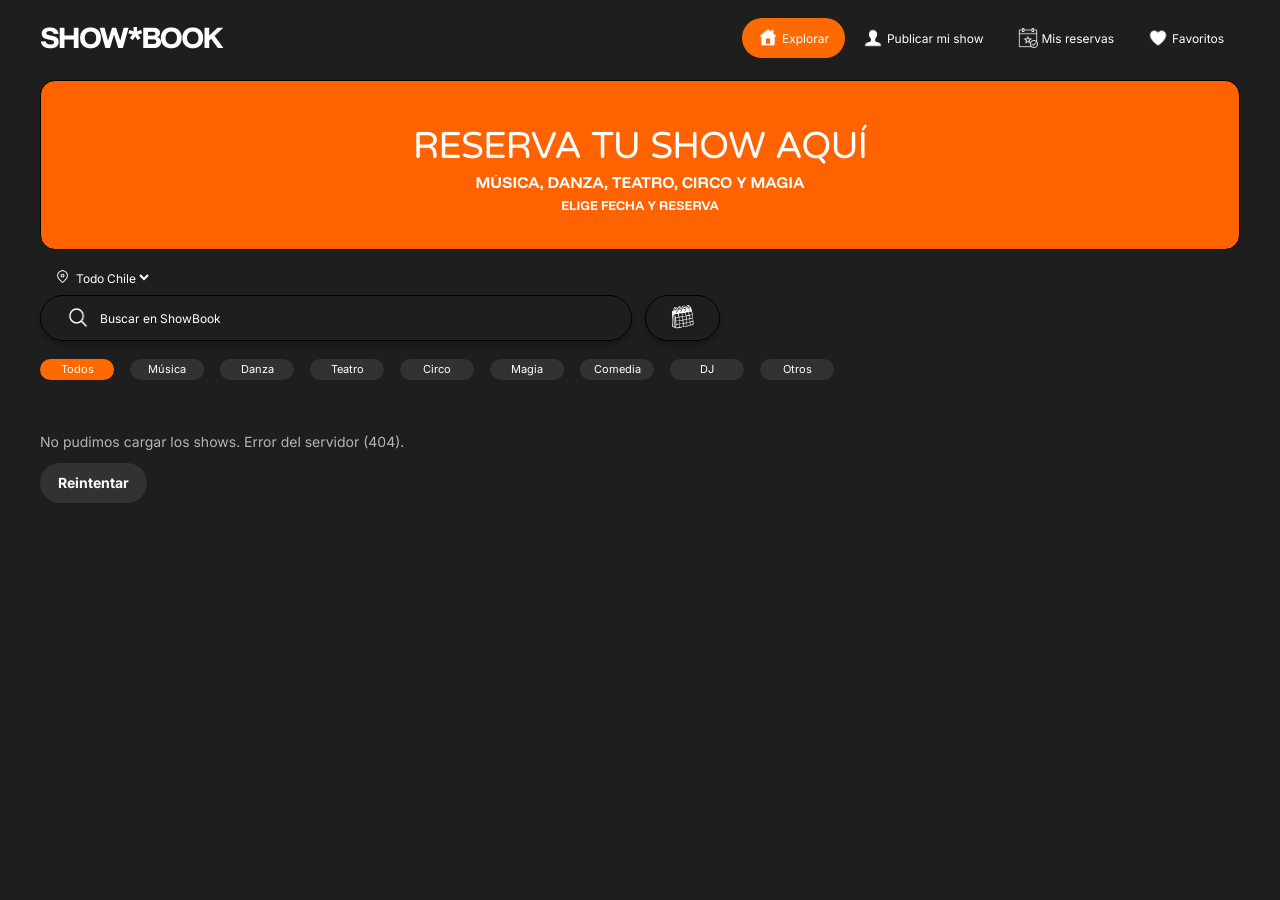
==== commit 6f259aa8: "foto perfil" ====
--- a/src/main/resources/static/index.html
+++ b/src/main/resources/static/index.html
@@ -90,8 +90,31 @@
               <option value="🤹">🤹 Circo</option>
               <option value="😂">😂 Comedia</option>
             </select></label>
+
+          <div class="field">
+            <span id="photo-label">Foto de perfil</span>
+            <div class="photo-picker">
+              <div class="photo-preview" id="publish-photo-preview" aria-hidden="true"></div>
+              <div class="photo-actions">
+                <label class="secondary file-button">Elegir foto
+                  <input class="file-input" name="foto" type="file" accept="image/jpeg,image/png,image/webp" aria-labelledby="photo-label"></label>
+                <button class="link" id="publish-photo-remove" type="button" hidden>Quitar foto</button>
+                <p class="hint">Opcional. Se verá en el catálogo y en tu perfil. Sin foto, usamos el ícono.</p>
+                <p class="hint" id="photo-status" role="status"></p>
+              </div>
+            </div>
+          </div>
+
           <label class="field"><span>Sobre tu show</span>
             <textarea name="biografia" required placeholder="Cuenta en qué consiste, requerimientos técnicos, etc."></textarea></label>
+
+          <h3 class="step" id="gallery-label">Fotos y videos de tus shows</h3>
+          <p class="hint">Opcional. Hasta 6 archivos: fotos JPG, PNG o WebP, o videos MP4, MOV o WebM de hasta 50 MB.</p>
+          <div class="media-grid" id="publish-gallery"></div>
+          <label class="secondary file-button" id="gallery-add">+ Agregar fotos o videos
+            <input class="file-input" name="galeria" type="file" multiple aria-labelledby="gallery-label"
+              accept="image/jpeg,image/png,image/webp,video/mp4,video/quicktime,video/webm"></label>
+          <p class="hint" id="gallery-status" role="status"></p>
 
           <h3 class="step">Opciones de duración y precio</h3>
           <div id="publish-packages"></div>
--- a/src/main/resources/static/css/views.css
+++ b/src/main/resources/static/css/views.css
@@ -155,3 +155,77 @@
 .booking-row h3 { font: 700 14px/1.4 var(--inter); }
 .booking-row p { color: var(--muted); font-size: 12px; }
 .status-pill { padding: 4px 12px; border-radius: 99px; background: var(--accent); font-size: 11px; font-weight: 700; }
+
+/* Fotos y videos: subida en Publicar */
+.file-input {
+  position: absolute;
+  width: 1px;
+  height: 1px;
+  overflow: hidden;
+  clip-path: inset(50%);
+  white-space: nowrap;
+}
+.file-button { position: relative; cursor: pointer; }
+.file-button:focus-within { outline: 2px solid var(--accent); outline-offset: 2px; }
+.photo-picker { display: flex; align-items: flex-start; gap: 14px; }
+.photo-preview {
+  display: grid;
+  flex: none;
+  width: 96px;
+  height: 96px;
+  overflow: hidden;
+  place-items: center;
+  border-radius: 12px;
+  background: var(--placeholder);
+}
+.photo-preview img { width: 100%; height: 100%; object-fit: cover; }
+.photo-preview .photo-icon { font-size: 44px; }
+.photo-actions { display: grid; justify-items: start; gap: 6px; min-width: 0; }
+.photo-actions .secondary { margin-top: 0; }
+
+.media-grid { display: grid; grid-template-columns: repeat(auto-fill, minmax(96px, 1fr)); gap: 8px; }
+.media-grid:not(:empty) { margin-bottom: 10px; }
+.media-grid .media-item { position: relative; aspect-ratio: 1; overflow: hidden; border-radius: 12px; background: var(--surface); }
+.media-grid :is(img, video) { width: 100%; height: 100%; object-fit: cover; }
+.media-kind {
+  position: absolute;
+  bottom: 6px;
+  left: 6px;
+  padding: 2px 8px;
+  border-radius: 99px;
+  background: rgb(0 0 0 / 70%);
+  font-size: 11px;
+}
+.media-grid .remove {
+  position: absolute;
+  top: 6px;
+  right: 6px;
+  width: 32px;
+  height: 32px;
+  border-radius: 50%;
+  background: rgb(0 0 0 / 70%);
+}
+
+/* Fotos y videos: ficha del artista */
+.gallery-section { margin-top: 6px; }
+.gallery {
+  display: flex;
+  gap: 8px;
+  overflow-x: auto;
+  scroll-snap-type: x mandatory;
+  padding-bottom: 6px;
+}
+.gallery .media-item {
+  flex: none;
+  width: min(78%, 280px);
+  aspect-ratio: 4 / 3;
+  overflow: hidden;
+  border-radius: 12px;
+  background: var(--surface);
+  scroll-snap-align: start;
+}
+.gallery video.media-item { object-fit: contain; background: #000; }
+.gallery button img { width: 100%; height: 100%; object-fit: cover; }
+.media-viewer { width: min(960px, calc(100% - 28px)); padding: 10px; text-align: center; }
+.media-viewer img { max-width: 100%; max-height: 78vh; margin: 0 auto; object-fit: contain; }
+.media-viewer .secondary { margin-top: 10px; }
